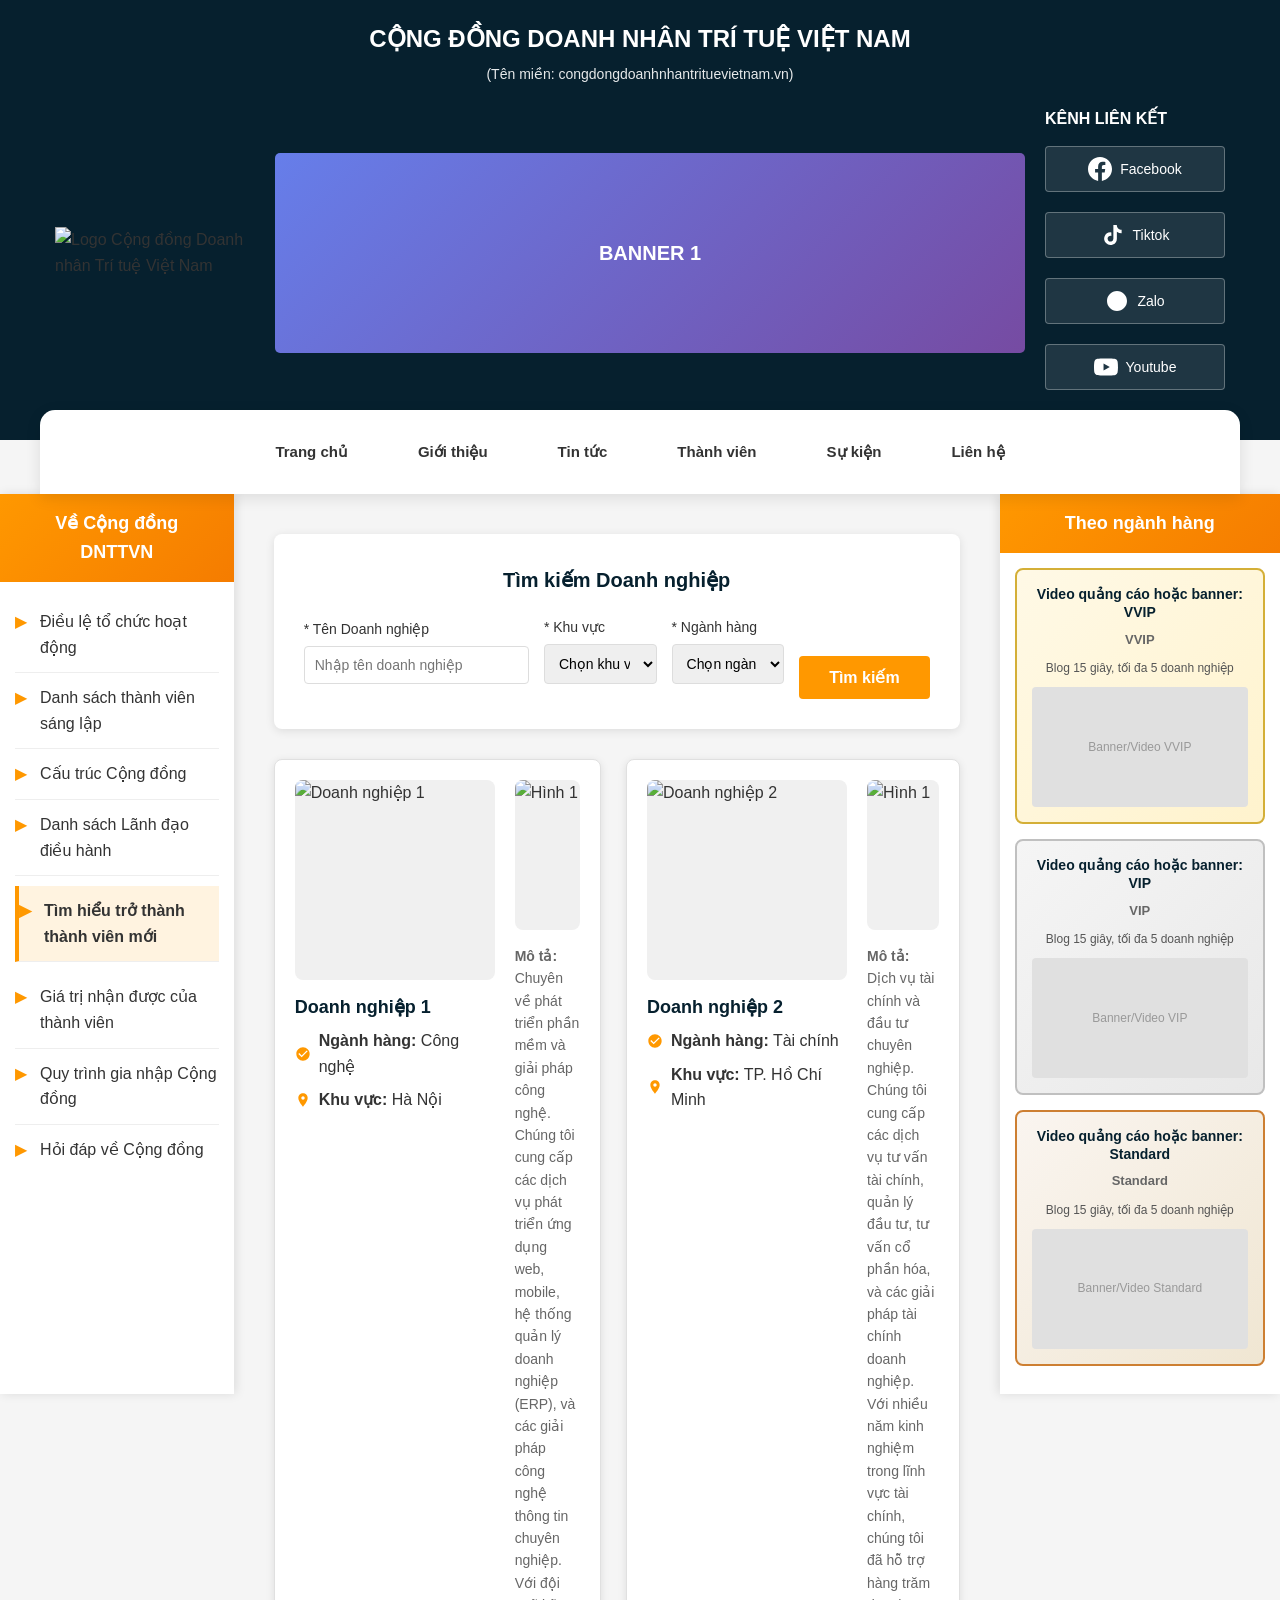
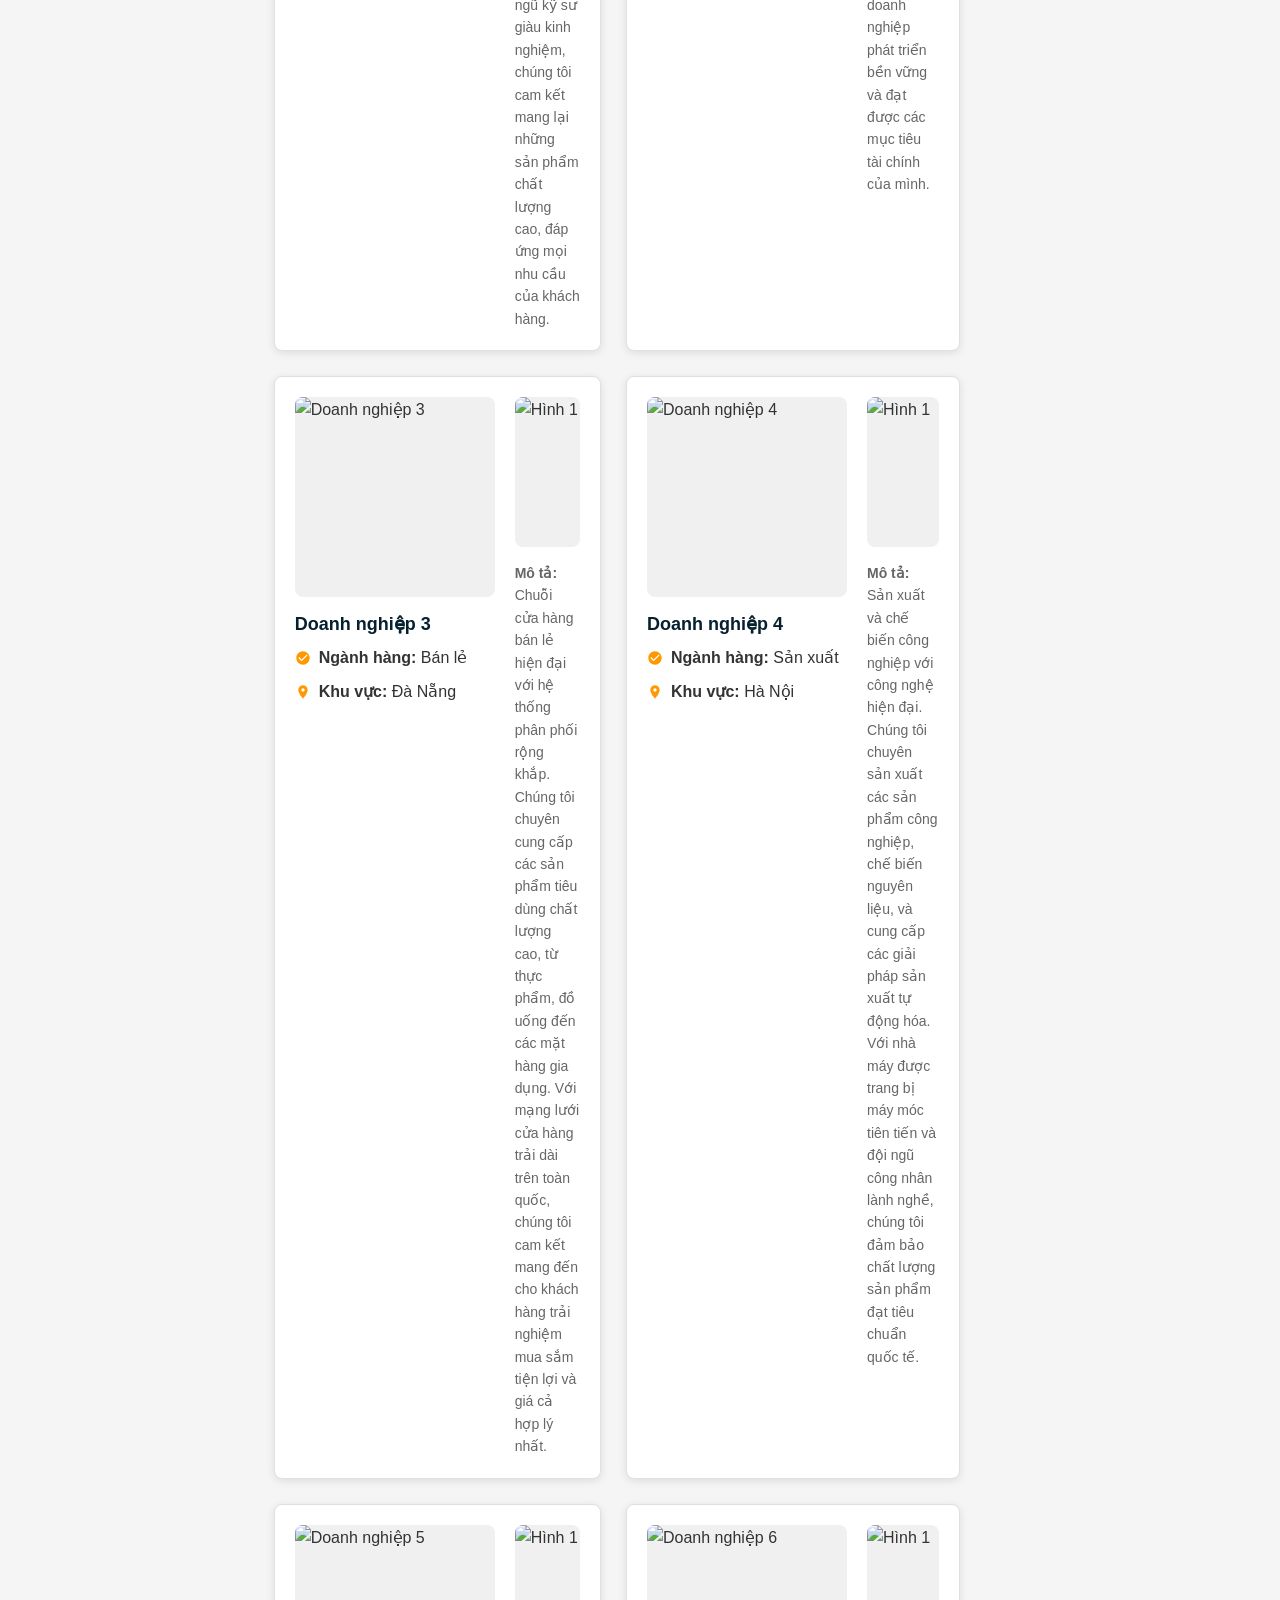
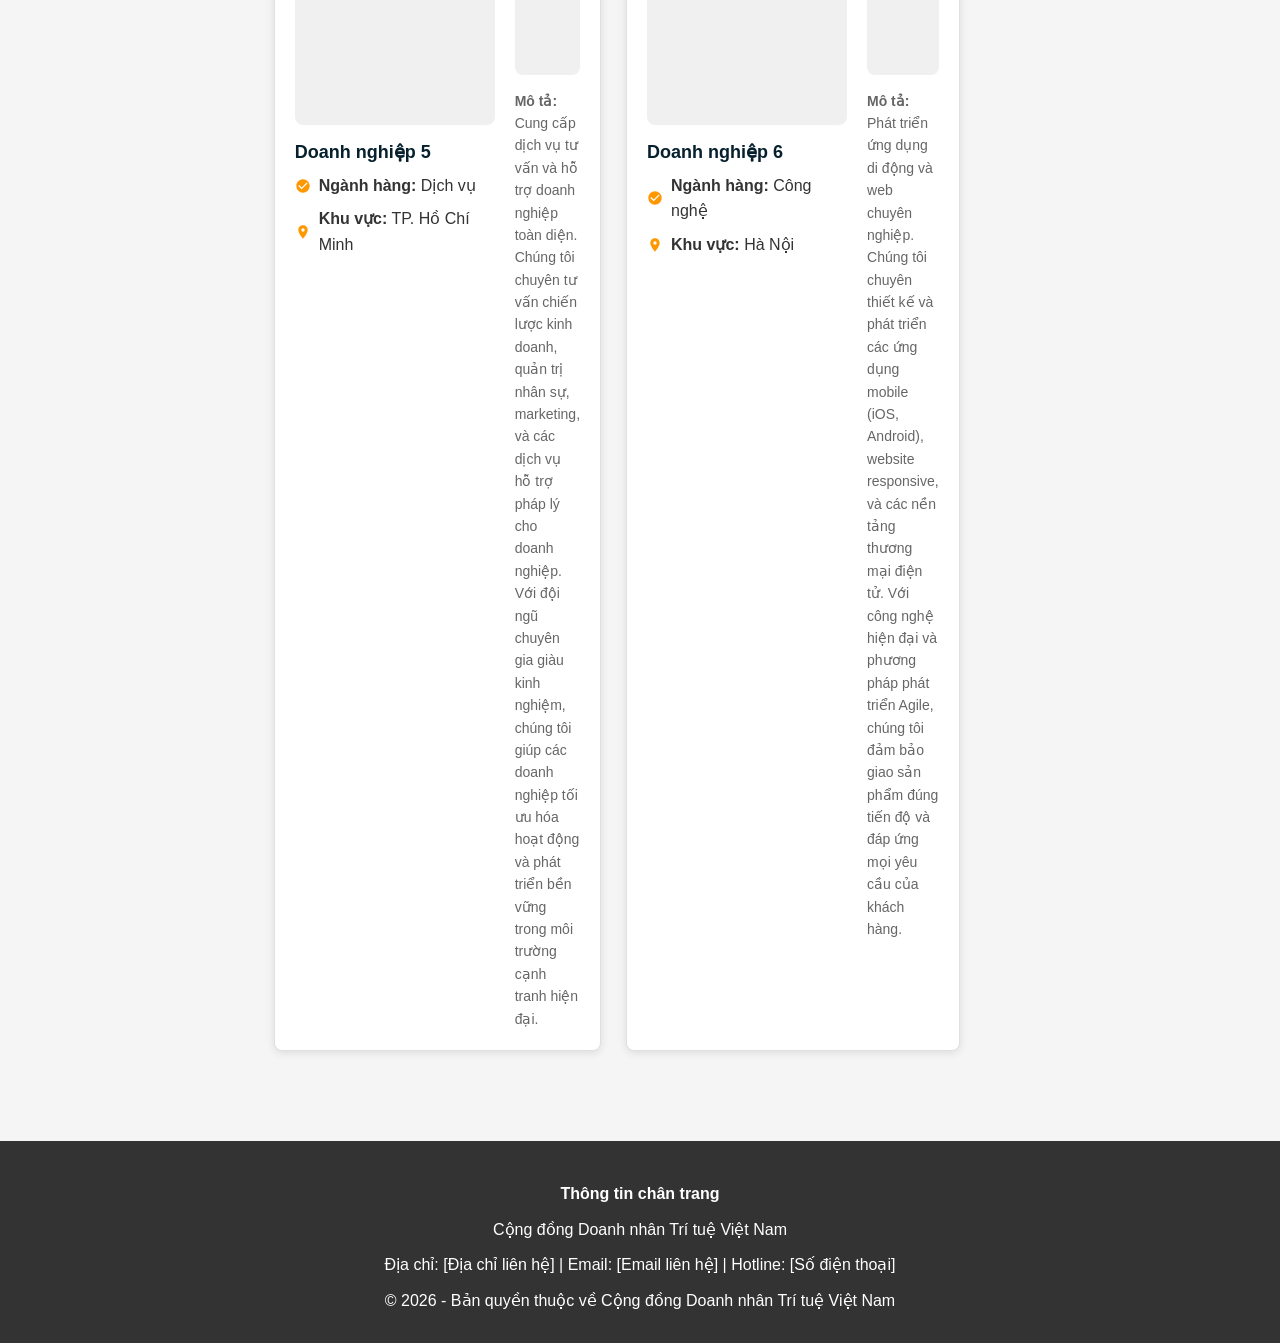
==== index.html @ 7b047c6d "Initial commit: Website" ====
<!DOCTYPE html>
<html lang="vi">
<head>
    <meta charset="UTF-8">
    <meta name="viewport" content="width=device-width, initial-scale=1.0">
    <title>Giới thiệu - Cộng đồng Doanh nhân Trí tuệ Việt Nam</title>
    <link rel="stylesheet" href="style-gioi-thieu.css">
</head>
<body>
    <!-- Header Section -->
    <header class="site-header">
        <div class="container" style="max-width: 1200px; margin: 0 auto; padding: 0 15px;">
            <div class="header-top">
                <h1 class="site-title">CỘNG ĐỒNG DOANH NHÂN TRÍ TUỆ VIỆT NAM</h1>
                <p class="site-domain">(Tên miền: congdongdoanhnhantrituevietnam.vn)</p>
            </div>
            <div class="header-content">
                <div class="social-links">
                    <h3>KÊNH LIÊN KẾT</h3>
                    <ul class="social-list">
                        <li>
                            <a href="#" target="_blank" title="Facebook">
                                <svg class="social-icon" viewBox="0 0 24 24" xmlns="http://www.w3.org/2000/svg">
                                    <path d="M24 12.073c0-6.627-5.373-12-12-12s-12 5.373-12 12c0 5.99 4.388 10.954 10.125 11.854v-8.385H7.078v-3.47h3.047V9.43c0-3.007 1.792-4.669 4.533-4.669 1.312 0 2.686.235 2.686.235v2.953H15.83c-1.491 0-1.956.925-1.956 1.874v2.25h3.328l-.532 3.47h-2.796v8.385C19.612 23.027 24 18.062 24 12.073z"/>
                                </svg>
                                <span>Facebook</span>
                            </a>
                        </li>
                        <li>
                            <a href="#" target="_blank" title="TikTok">
                                <svg class="social-icon" viewBox="0 0 24 24" xmlns="http://www.w3.org/2000/svg">
                                    <path d="M19.59 6.69a4.83 4.83 0 0 1-3.77-4.25V2h-3.45v13.67a2.89 2.89 0 0 1-5.2 1.74 2.89 2.89 0 0 1 2.31-4.64 2.93 2.93 0 0 1 .88.13V9.4a6.84 6.84 0 0 0-1-.05A6.33 6.33 0 0 0 5 20.1a6.34 6.34 0 0 0 10.86-4.43v-7a8.16 8.16 0 0 0 4.77 1.52v-3.4a4.85 4.85 0 0 1-1-.1z"/>
                                </svg>
                                <span>Tiktok</span>
                            </a>
                        </li>
                        <li>
                            <a href="#" target="_blank" title="Zalo">
                                <svg class="social-icon" viewBox="0 0 24 24" xmlns="http://www.w3.org/2000/svg">
                                    <path d="M12 2C6.48 2 2 6.48 2 12s4.48 10 10 10 10-4.48 10-10S17.52 2 12 2zm3.5 6L12 10.5 8.5 8l1.5 4.5L7 15l4.5-1.5L12 18l.5-4.5L17 15l-3-2.5L15.5 8z"/>
                                </svg>
                                <span>Zalo</span>
                            </a>
                        </li>
                        <li>
                            <a href="#" target="_blank" title="YouTube">
                                <svg class="social-icon" viewBox="0 0 24 24" xmlns="http://www.w3.org/2000/svg">
                                    <path d="M23.498 6.186a3.016 3.016 0 0 0-2.122-2.136C19.505 3.545 12 3.545 12 3.545s-7.505 0-9.377.505A3.017 3.017 0 0 0 .502 6.186C0 8.07 0 12 0 12s0 3.93.502 5.814a3.016 3.016 0 0 0 2.122 2.136c1.871.505 9.376.505 9.376.505s7.505 0 9.377-.505a3.015 3.015 0 0 0 2.122-2.136C24 15.93 24 12 24 12s0-3.93-.502-5.814zM9.545 15.568V8.432L15.818 12l-6.273 3.568z"/>
                                </svg>
                                <span>Youtube</span>
                            </a>
                        </li>
                    </ul>
                </div>
                <div class="logo-section">
                    <img src="https://cvgbenhviendoanhnghiep.vn/wp-content/uploads/2023/08/Logo_cvgbenhviendoanhnghiep_benh-vien-doanh-nghiep-cvg-1-768x237.png" alt="Logo Cộng đồng Doanh nhân Trí tuệ Việt Nam">
                </div>
                <div class="banner-section">
                    <div class="banner-slider">
                        <div class="banner-slide active">BANNER 1</div>
                        <div class="banner-slide">BANNER 2</div>
                        <div class="banner-slide">BANNER 3</div>
                        <div class="banner-slide">BANNER 4</div>
                        <div class="banner-slide">BANNER 5</div>
                    </div>
                </div>
            </div>
        </div>
    </header>

    <!-- Navigation Menu -->
    <nav class="main-navigation">
        <div class="container">
            <button class="menu-toggle" onclick="toggleMenu()">☰ Menu</button>
            <ul class="menu" id="mainMenu">
                <li><a href="#">Trang chủ</a></li>
                <li><a href="#">Giới thiệu</a></li>
                <li><a href="#">Tin tức</a></li>
                <li><a href="#">Thành viên</a></li>
                <li><a href="#">Sự kiện</a></li>
                <li><a href="#">Liên hệ</a></li>
            </ul>
        </div>
    </nav>

    <!-- Main Content -->
    <main class="main-content">
        <!-- Left Sidebar -->
        <div class="sidebar-column">
            <div class="column-header mobile-toggle collapsed">Về Cộng đồng DNTTVN</div>
            <div class="column-content mobile-collapsed">
                <ul class="about-list">
                    <li><a href="#">Điều lệ tổ chức hoạt động</a></li>
                    <li><a href="#">Danh sách thành viên sáng lập</a></li>
                    <li><a href="#">Cấu trúc Cộng đồng</a></li>
                    <li><a href="#">Danh sách Lãnh đạo điều hành</a></li>
                    <li class="highlight-item">
                        <a href="#">Tìm hiểu trở thành thành viên mới</a>
                    </li>
                    <li><a href="#">Giá trị nhận được của thành viên</a></li>
                    <li><a href="#">Quy trình gia nhập Cộng đồng</a></li>
                    <li><a href="#">Hỏi đáp về Cộng đồng</a></li>
                </ul>
            </div>
        </div>

        <!-- Center Content -->
        <div class="main-center">
            <!-- Top Search Section -->
            <div class="top-search-section">
                <h3>Tìm kiếm Doanh nghiệp</h3>
                <form>
                    <div class="search-form-row">
                        <div class="form-group">
                            <label>* Tên Doanh nghiệp</label>
                            <input type="text" placeholder="Nhập tên doanh nghiệp">
                        </div>
                        <div class="form-group">
                            <label>* Khu vực</label>
                            <select>
                                <option value="">Chọn khu vực</option>
                                <option value="hanoi">Hà Nội</option>
                                <option value="hcm">TP. Hồ Chí Minh</option>
                                <option value="danang">Đà Nẵng</option>
                                <option value="other">Khác</option>
                            </select>
                        </div>
                        <div class="form-group">
                            <label>* Ngành hàng</label>
                            <select>
                                <option value="">Chọn ngành hàng</option>
                                <option value="tech">Công nghệ</option>
                                <option value="finance">Tài chính</option>
                                <option value="retail">Bán lẻ</option>
                                <option value="manufacturing">Sản xuất</option>
                                <option value="service">Dịch vụ</option>
                            </select>
                        </div>
                        <button type="submit" class="search-button">Tìm kiếm</button>
                    </div>
                </form>
            </div>

            <!-- Business Cards Grid (6 cards in 2 columns) -->
            <div class="content-columns">
                <div class="business-card">
                    <div class="business-card-left">
                        <div class="business-card-image">
                            <img src="https://via.placeholder.com/200x200/667eea/ffffff?text=DN1" alt="Doanh nghiệp 1">
                        </div>
                        <div class="business-card-info-section">
                            <h4>Doanh nghiệp 1</h4>
                            <div class="business-card-info">
                                <svg class="business-card-info-icon" viewBox="0 0 24 24">
                                    <path d="M12 2C6.48 2 2 6.48 2 12s4.48 10 10 10 10-4.48 10-10S17.52 2 12 2zm-2 15l-5-5 1.41-1.41L10 14.17l7.59-7.59L19 8l-9 9z"/>
                                </svg>
                                <p><strong>Ngành hàng:</strong> Công nghệ</p>
                            </div>
                            <div class="business-card-info">
                                <svg class="business-card-info-icon" viewBox="0 0 24 24">
                                    <path d="M12 2C8.13 2 5 5.13 5 9c0 5.25 7 13 7 13s7-7.75 7-13c0-3.87-3.13-7-7-7zm0 9.5c-1.38 0-2.5-1.12-2.5-2.5s1.12-2.5 2.5-2.5 2.5 1.12 2.5 2.5-1.12 2.5-2.5 2.5z"/>
                                </svg>
                                <p><strong>Khu vực:</strong> Hà Nội</p>
                            </div>
                        </div>
                    </div>
                    <div class="business-card-content">
                        <div class="business-card-small-image">
                            <div class="business-card-small-image-slider">
                                <div class="business-card-small-image-slide active">
                                    <img src="https://via.placeholder.com/150x150/667eea/ffffff?text=1" alt="Hình 1">
                                </div>
                                <div class="business-card-small-image-slide">
                                    <img src="https://via.placeholder.com/150x150/764ba2/ffffff?text=2" alt="Hình 2">
                                </div>
                                <div class="business-card-small-image-slide">
                                    <img src="https://via.placeholder.com/150x150/f093fb/ffffff?text=3" alt="Hình 3">
                                </div>
                                <div class="business-card-small-image-slide">
                                    <img src="https://via.placeholder.com/150x150/4facfe/ffffff?text=4" alt="Hình 4">
                                </div>
                                <div class="business-card-small-image-slide">
                                    <img src="https://via.placeholder.com/150x150/00f2fe/ffffff?text=5" alt="Hình 5">
                                </div>
                            </div>
                        </div>
                        <div class="business-card-description">
                            <p><strong>Mô tả:</strong> Chuyên về phát triển phần mềm và giải pháp công nghệ. Chúng tôi cung cấp các dịch vụ phát triển ứng dụng web, mobile, hệ thống quản lý doanh nghiệp (ERP), và các giải pháp công nghệ thông tin chuyên nghiệp. Với đội ngũ kỹ sư giàu kinh nghiệm, chúng tôi cam kết mang lại những sản phẩm chất lượng cao, đáp ứng mọi nhu cầu của khách hàng.</p>
                        </div>
                    </div>
                </div>
                <!-- Ad Block Mobile - VVIP (chèn sau thẻ 1) -->
                <div class="ad-block-mobile vvip">
                    <h4>Video quảng cáo hoặc banner: VVIP</h4>
                    <div class="ad-type">VVIP</div>
                    <div class="ad-description">Blog 15 giây, tối đa 5 doanh nghiệp</div>
                    <div class="ad-placeholder">Banner/Video VVIP</div>
                </div>
                <div class="business-card">
                    <div class="business-card-left">
                        <div class="business-card-image">
                            <img src="https://via.placeholder.com/200x200/f5576c/ffffff?text=DN2" alt="Doanh nghiệp 2">
                        </div>
                        <div class="business-card-info-section">
                            <h4>Doanh nghiệp 2</h4>
                            <div class="business-card-info">
                                <svg class="business-card-info-icon" viewBox="0 0 24 24">
                                    <path d="M12 2C6.48 2 2 6.48 2 12s4.48 10 10 10 10-4.48 10-10S17.52 2 12 2zm-2 15l-5-5 1.41-1.41L10 14.17l7.59-7.59L19 8l-9 9z"/>
                                </svg>
                                <p><strong>Ngành hàng:</strong> Tài chính</p>
                            </div>
                            <div class="business-card-info">
                                <svg class="business-card-info-icon" viewBox="0 0 24 24">
                                    <path d="M12 2C8.13 2 5 5.13 5 9c0 5.25 7 13 7 13s7-7.75 7-13c0-3.87-3.13-7-7-7zm0 9.5c-1.38 0-2.5-1.12-2.5-2.5s1.12-2.5 2.5-2.5 2.5 1.12 2.5 2.5-1.12 2.5-2.5 2.5z"/>
                                </svg>
                                <p><strong>Khu vực:</strong> TP. Hồ Chí Minh</p>
                            </div>
                        </div>
                    </div>
                    <div class="business-card-content">
                        <div class="business-card-small-image">
                            <div class="business-card-small-image-slider">
                                <div class="business-card-small-image-slide active">
                                    <img src="https://via.placeholder.com/150x150/f5576c/ffffff?text=1" alt="Hình 1">
                                </div>
                                <div class="business-card-small-image-slide">
                                    <img src="https://via.placeholder.com/150x150/f093fb/ffffff?text=2" alt="Hình 2">
                                </div>
                                <div class="business-card-small-image-slide">
                                    <img src="https://via.placeholder.com/150x150/fa709a/ffffff?text=3" alt="Hình 3">
                                </div>
                                <div class="business-card-small-image-slide">
                                    <img src="https://via.placeholder.com/150x150/fee140/ffffff?text=4" alt="Hình 4">
                                </div>
                                <div class="business-card-small-image-slide">
                                    <img src="https://via.placeholder.com/150x150/ff6b6b/ffffff?text=5" alt="Hình 5">
                                </div>
                            </div>
                        </div>
                        <div class="business-card-description">
                            <p><strong>Mô tả:</strong> Dịch vụ tài chính và đầu tư chuyên nghiệp. Chúng tôi cung cấp các dịch vụ tư vấn tài chính, quản lý đầu tư, tư vấn cổ phần hóa, và các giải pháp tài chính doanh nghiệp. Với nhiều năm kinh nghiệm trong lĩnh vực tài chính, chúng tôi đã hỗ trợ hàng trăm doanh nghiệp phát triển bền vững và đạt được các mục tiêu tài chính của mình.</p>
                        </div>
                    </div>
                </div>
                <!-- Ad Block Mobile - VIP (chèn sau thẻ 2) -->
                <div class="ad-block-mobile vip">
                    <h4>Video quảng cáo hoặc banner: VIP</h4>
                    <div class="ad-type">VIP</div>
                    <div class="ad-description">Blog 15 giây, tối đa 5 doanh nghiệp</div>
                    <div class="ad-placeholder">Banner/Video VIP</div>
                </div>
                <div class="business-card">
                    <div class="business-card-left">
                        <div class="business-card-image">
                            <img src="https://via.placeholder.com/200x200/4facfe/ffffff?text=DN3" alt="Doanh nghiệp 3">
                        </div>
                        <div class="business-card-info-section">
                            <h4>Doanh nghiệp 3</h4>
                            <div class="business-card-info">
                                <svg class="business-card-info-icon" viewBox="0 0 24 24">
                                    <path d="M12 2C6.48 2 2 6.48 2 12s4.48 10 10 10 10-4.48 10-10S17.52 2 12 2zm-2 15l-5-5 1.41-1.41L10 14.17l7.59-7.59L19 8l-9 9z"/>
                                </svg>
                                <p><strong>Ngành hàng:</strong> Bán lẻ</p>
                            </div>
                            <div class="business-card-info">
                                <svg class="business-card-info-icon" viewBox="0 0 24 24">
                                    <path d="M12 2C8.13 2 5 5.13 5 9c0 5.25 7 13 7 13s7-7.75 7-13c0-3.87-3.13-7-7-7zm0 9.5c-1.38 0-2.5-1.12-2.5-2.5s1.12-2.5 2.5-2.5 2.5 1.12 2.5 2.5-1.12 2.5-2.5 2.5z"/>
                                </svg>
                                <p><strong>Khu vực:</strong> Đà Nẵng</p>
                            </div>
                        </div>
                    </div>
                    <div class="business-card-content">
                        <div class="business-card-small-image">
                            <div class="business-card-small-image-slider">
                                <div class="business-card-small-image-slide active">
                                    <img src="https://via.placeholder.com/150x150/4facfe/ffffff?text=1" alt="Hình 1">
                                </div>
                                <div class="business-card-small-image-slide">
                                    <img src="https://via.placeholder.com/150x150/00f2fe/ffffff?text=2" alt="Hình 2">
                                </div>
                                <div class="business-card-small-image-slide">
                                    <img src="https://via.placeholder.com/150x150/43e97b/ffffff?text=3" alt="Hình 3">
                                </div>
                                <div class="business-card-small-image-slide">
                                    <img src="https://via.placeholder.com/150x150/38f9d7/ffffff?text=4" alt="Hình 4">
                                </div>
                                <div class="business-card-small-image-slide">
                                    <img src="https://via.placeholder.com/150x150/667eea/ffffff?text=5" alt="Hình 5">
                                </div>
                            </div>
                        </div>
                        <div class="business-card-description">
                            <p><strong>Mô tả:</strong> Chuỗi cửa hàng bán lẻ hiện đại với hệ thống phân phối rộng khắp. Chúng tôi chuyên cung cấp các sản phẩm tiêu dùng chất lượng cao, từ thực phẩm, đồ uống đến các mặt hàng gia dụng. Với mạng lưới cửa hàng trải dài trên toàn quốc, chúng tôi cam kết mang đến cho khách hàng trải nghiệm mua sắm tiện lợi và giá cả hợp lý nhất.</p>
                        </div>
                    </div>
                </div>
                <!-- Ad Block Mobile - Standard (chèn sau thẻ 3) -->
                <div class="ad-block-mobile standard">
                    <h4>Video quảng cáo hoặc banner: Standard</h4>
                    <div class="ad-type">Standard</div>
                    <div class="ad-description">Blog 15 giây, tối đa 5 doanh nghiệp</div>
                    <div class="ad-placeholder">Banner/Video Standard</div>
                </div>
                <div class="business-card">
                    <div class="business-card-left">
                        <div class="business-card-image">
                            <img src="https://via.placeholder.com/200x200/43e97b/ffffff?text=DN4" alt="Doanh nghiệp 4">
                        </div>
                        <div class="business-card-info-section">
                            <h4>Doanh nghiệp 4</h4>
                            <div class="business-card-info">
                                <svg class="business-card-info-icon" viewBox="0 0 24 24">
                                    <path d="M12 2C6.48 2 2 6.48 2 12s4.48 10 10 10 10-4.48 10-10S17.52 2 12 2zm-2 15l-5-5 1.41-1.41L10 14.17l7.59-7.59L19 8l-9 9z"/>
                                </svg>
                                <p><strong>Ngành hàng:</strong> Sản xuất</p>
                            </div>
                            <div class="business-card-info">
                                <svg class="business-card-info-icon" viewBox="0 0 24 24">
                                    <path d="M12 2C8.13 2 5 5.13 5 9c0 5.25 7 13 7 13s7-7.75 7-13c0-3.87-3.13-7-7-7zm0 9.5c-1.38 0-2.5-1.12-2.5-2.5s1.12-2.5 2.5-2.5 2.5 1.12 2.5 2.5-1.12 2.5-2.5 2.5z"/>
                                </svg>
                                <p><strong>Khu vực:</strong> Hà Nội</p>
                            </div>
                        </div>
                    </div>
                    <div class="business-card-content">
                        <div class="business-card-small-image">
                            <div class="business-card-small-image-slider">
                                <div class="business-card-small-image-slide active">
                                    <img src="https://via.placeholder.com/150x150/43e97b/ffffff?text=1" alt="Hình 1">
                                </div>
                                <div class="business-card-small-image-slide">
                                    <img src="https://via.placeholder.com/150x150/38f9d7/ffffff?text=2" alt="Hình 2">
                                </div>
                                <div class="business-card-small-image-slide">
                                    <img src="https://via.placeholder.com/150x150/4facfe/ffffff?text=3" alt="Hình 3">
                                </div>
                                <div class="business-card-small-image-slide">
                                    <img src="https://via.placeholder.com/150x150/00f2fe/ffffff?text=4" alt="Hình 4">
                                </div>
                                <div class="business-card-small-image-slide">
                                    <img src="https://via.placeholder.com/150x150/667eea/ffffff?text=5" alt="Hình 5">
                                </div>
                            </div>
                        </div>
                        <div class="business-card-description">
                            <p><strong>Mô tả:</strong> Sản xuất và chế biến công nghiệp với công nghệ hiện đại. Chúng tôi chuyên sản xuất các sản phẩm công nghiệp, chế biến nguyên liệu, và cung cấp các giải pháp sản xuất tự động hóa. Với nhà máy được trang bị máy móc tiên tiến và đội ngũ công nhân lành nghề, chúng tôi đảm bảo chất lượng sản phẩm đạt tiêu chuẩn quốc tế.</p>
                        </div>
                    </div>
                </div>
                <!-- Ad Block Mobile - VIP (chèn sau thẻ 4) -->
                <div class="ad-block-mobile vip">
                    <h4>Video quảng cáo hoặc banner: VIP</h4>
                    <div class="ad-type">VIP</div>
                    <div class="ad-description">Blog 15 giây, tối đa 5 doanh nghiệp</div>
                    <div class="ad-placeholder">Banner/Video VIP</div>
                </div>
                <div class="business-card">
                    <div class="business-card-left">
                        <div class="business-card-image">
                            <img src="https://via.placeholder.com/200x200/fa709a/ffffff?text=DN5" alt="Doanh nghiệp 5">
                        </div>
                        <div class="business-card-info-section">
                            <h4>Doanh nghiệp 5</h4>
                            <div class="business-card-info">
                                <svg class="business-card-info-icon" viewBox="0 0 24 24">
                                    <path d="M12 2C6.48 2 2 6.48 2 12s4.48 10 10 10 10-4.48 10-10S17.52 2 12 2zm-2 15l-5-5 1.41-1.41L10 14.17l7.59-7.59L19 8l-9 9z"/>
                                </svg>
                                <p><strong>Ngành hàng:</strong> Dịch vụ</p>
                            </div>
                            <div class="business-card-info">
                                <svg class="business-card-info-icon" viewBox="0 0 24 24">
                                    <path d="M12 2C8.13 2 5 5.13 5 9c0 5.25 7 13 7 13s7-7.75 7-13c0-3.87-3.13-7-7-7zm0 9.5c-1.38 0-2.5-1.12-2.5-2.5s1.12-2.5 2.5-2.5 2.5 1.12 2.5 2.5-1.12 2.5-2.5 2.5z"/>
                                </svg>
                                <p><strong>Khu vực:</strong> TP. Hồ Chí Minh</p>
                            </div>
                        </div>
                    </div>
                    <div class="business-card-content">
                        <div class="business-card-small-image">
                            <div class="business-card-small-image-slider">
                                <div class="business-card-small-image-slide active">
                                    <img src="https://via.placeholder.com/150x150/fa709a/ffffff?text=1" alt="Hình 1">
                                </div>
                                <div class="business-card-small-image-slide">
                                    <img src="https://via.placeholder.com/150x150/fee140/ffffff?text=2" alt="Hình 2">
                                </div>
                                <div class="business-card-small-image-slide">
                                    <img src="https://via.placeholder.com/150x150/667eea/ffffff?text=3" alt="Hình 3">
                                </div>
                                <div class="business-card-small-image-slide">
                                    <img src="https://via.placeholder.com/150x150/764ba2/ffffff?text=4" alt="Hình 4">
                                </div>
                                <div class="business-card-small-image-slide">
                                    <img src="https://via.placeholder.com/150x150/f093fb/ffffff?text=5" alt="Hình 5">
                                </div>
                            </div>
                        </div>
                        <div class="business-card-description">
                            <p><strong>Mô tả:</strong> Cung cấp dịch vụ tư vấn và hỗ trợ doanh nghiệp toàn diện. Chúng tôi chuyên tư vấn chiến lược kinh doanh, quản trị nhân sự, marketing, và các dịch vụ hỗ trợ pháp lý cho doanh nghiệp. Với đội ngũ chuyên gia giàu kinh nghiệm, chúng tôi giúp các doanh nghiệp tối ưu hóa hoạt động và phát triển bền vững trong môi trường cạnh tranh hiện đại.</p>
                        </div>
                    </div>
                </div>
                <!-- Ad Block Mobile - VVIP (chèn sau thẻ 5) -->
                <div class="ad-block-mobile vvip">
                    <h4>Video quảng cáo hoặc banner: VVIP</h4>
                    <div class="ad-type">VVIP</div>
                    <div class="ad-description">Blog 15 giây, tối đa 5 doanh nghiệp</div>
                    <div class="ad-placeholder">Banner/Video VVIP</div>
                </div>
                <div class="business-card">
                    <div class="business-card-left">
                        <div class="business-card-image">
                            <img src="https://via.placeholder.com/200x200/667eea/ffffff?text=DN6" alt="Doanh nghiệp 6">
                        </div>
                        <div class="business-card-info-section">
                            <h4>Doanh nghiệp 6</h4>
                            <div class="business-card-info">
                                <svg class="business-card-info-icon" viewBox="0 0 24 24">
                                    <path d="M12 2C6.48 2 2 6.48 2 12s4.48 10 10 10 10-4.48 10-10S17.52 2 12 2zm-2 15l-5-5 1.41-1.41L10 14.17l7.59-7.59L19 8l-9 9z"/>
                                </svg>
                                <p><strong>Ngành hàng:</strong> Công nghệ</p>
                            </div>
                            <div class="business-card-info">
                                <svg class="business-card-info-icon" viewBox="0 0 24 24">
                                    <path d="M12 2C8.13 2 5 5.13 5 9c0 5.25 7 13 7 13s7-7.75 7-13c0-3.87-3.13-7-7-7zm0 9.5c-1.38 0-2.5-1.12-2.5-2.5s1.12-2.5 2.5-2.5 2.5 1.12 2.5 2.5-1.12 2.5-2.5 2.5z"/>
                                </svg>
                                <p><strong>Khu vực:</strong> Hà Nội</p>
                            </div>
                        </div>
                    </div>
                    <div class="business-card-content">
                        <div class="business-card-small-image">
                            <div class="business-card-small-image-slider">
                                <div class="business-card-small-image-slide active">
                                    <img src="https://via.placeholder.com/150x150/667eea/ffffff?text=1" alt="Hình 1">
                                </div>
                                <div class="business-card-small-image-slide">
                                    <img src="https://via.placeholder.com/150x150/764ba2/ffffff?text=2" alt="Hình 2">
                                </div>
                                <div class="business-card-small-image-slide">
                                    <img src="https://via.placeholder.com/150x150/f093fb/ffffff?text=3" alt="Hình 3">
                                </div>
                                <div class="business-card-small-image-slide">
                                    <img src="https://via.placeholder.com/150x150/4facfe/ffffff?text=4" alt="Hình 4">
                                </div>
                                <div class="business-card-small-image-slide">
                                    <img src="https://via.placeholder.com/150x150/00f2fe/ffffff?text=5" alt="Hình 5">
                                </div>
                            </div>
                        </div>
                        <div class="business-card-description">
                            <p><strong>Mô tả:</strong> Phát triển ứng dụng di động và web chuyên nghiệp. Chúng tôi chuyên thiết kế và phát triển các ứng dụng mobile (iOS, Android), website responsive, và các nền tảng thương mại điện tử. Với công nghệ hiện đại và phương pháp phát triển Agile, chúng tôi đảm bảo giao sản phẩm đúng tiến độ và đáp ứng mọi yêu cầu của khách hàng.</p>
                        </div>
                    </div>
                </div>
            </div>
        </div>

        <!-- Right Sidebar -->
        <div class="sidebar-column">
            <div class="column-header">Theo ngành hàng</div>
            <div class="column-content">
                <div class="ad-section">
                    <!-- VVIP Ad Block -->
                    <div class="ad-block vvip">
                        <h4>Video quảng cáo hoặc banner: VVIP</h4>
                        <div class="ad-type">VVIP</div>
                        <div class="ad-description">Blog 15 giây, tối đa 5 doanh nghiệp</div>
                        <div class="ad-placeholder">Banner/Video VVIP</div>
                    </div>

                    <!-- VIP Ad Block -->
                    <div class="ad-block vip">
                        <h4>Video quảng cáo hoặc banner: VIP</h4>
                        <div class="ad-type">VIP</div>
                        <div class="ad-description">Blog 15 giây, tối đa 5 doanh nghiệp</div>
                        <div class="ad-placeholder">Banner/Video VIP</div>
                    </div>

                    <!-- Standard Ad Block -->
                    <div class="ad-block standard">
                        <h4>Video quảng cáo hoặc banner: Standard</h4>
                        <div class="ad-type">Standard</div>
                        <div class="ad-description">Blog 15 giây, tối đa 5 doanh nghiệp</div>
                        <div class="ad-placeholder">Banner/Video Standard</div>
                    </div>
                </div>
            </div>
        </div>
    </main>

    <!-- Footer -->
    <footer class="site-footer">
        <div class="container" style="max-width: 1200px; margin: 0 auto; padding: 0 15px;">
            <div class="footer-content">
                <p><strong>Thông tin chân trang</strong></p>
                <p>Cộng đồng Doanh nhân Trí tuệ Việt Nam</p>
                <p>Địa chỉ: [Địa chỉ liên hệ] | Email: [Email liên hệ] | Hotline: [Số điện thoại]</p>
                <p>&copy; 2026 - Bản quyền thuộc về Cộng đồng Doanh nhân Trí tuệ Việt Nam</p>
            </div>
        </div>
    </footer>
    <script>
        // Banner Carousel Auto-play
        document.addEventListener('DOMContentLoaded', function() {
            const slides = document.querySelectorAll('.banner-slide');
            if (slides.length > 0) {
                let currentSlide = 0;

                function showSlide(index) {
                    slides.forEach((slide, i) => {
                        slide.classList.remove('active');
                        if (i === index) {
                            slide.classList.add('active');
                        }
                    });
                }

                function nextSlide() {
                    currentSlide = (currentSlide + 1) % slides.length;
                    showSlide(currentSlide);
                }

                // Auto-play every 5 seconds
                setInterval(nextSlide, 5000);
            }

            // Small Image Carousel Auto-play for each business card
            const smallImageSliders = document.querySelectorAll('.business-card-small-image-slider');
            smallImageSliders.forEach(function(slider) {
                const slides = slider.querySelectorAll('.business-card-small-image-slide');
                if (slides.length > 0) {
                    let currentSlide = 0;

                    function showSlide(index) {
                        slides.forEach((slide, i) => {
                            slide.classList.remove('active');
                            if (i === index) {
                                slide.classList.add('active');
                            }
                        });
                    }

                    function nextSlide() {
                        currentSlide = (currentSlide + 1) % slides.length;
                        showSlide(currentSlide);
                    }

                    // Auto-play every 5 seconds
                    setInterval(nextSlide, 5000);
                }
            });

            // Mobile Accordion for Left Sidebar
            const mobileToggle = document.querySelector('.column-header.mobile-toggle');
            if (mobileToggle) {
                mobileToggle.addEventListener('click', function() {
                    const content = this.nextElementSibling;
                    this.classList.toggle('collapsed');
                    if (content) {
                        content.classList.toggle('mobile-collapsed');
                    }
                });
            }
        });

        // Toggle Menu Function
        function toggleMenu() {
            const menu = document.getElementById('mainMenu');
            if (menu) {
                menu.classList.toggle('active');
            }
        }
    </script>
</body>
</html>
---- style-gioi-thieu.css ----
* {
    margin: 0;
    padding: 0;
    box-sizing: border-box;
}

body {
    font-family: 'Segoe UI', Tahoma, Geneva, Verdana, sans-serif;
    line-height: 1.6;
    color: #333;
    background-color: #f5f5f5;
}

.container {
    max-width: 100%;
    margin: 0;
    padding: 0;
}

/* Header Section */
.site-header {
    background: #06202e;
    padding: 20px 0 40px;
    border-bottom: none;
    position: relative;
}

.header-top {
    text-align: center;
    margin-bottom: 20px;
}

.site-title {
    font-size: 24px;
    font-weight: bold;
    color: #fff;
    margin-bottom: 5px;
}

.site-domain {
    color: #fff;
    font-size: 14px;
    opacity: 0.9;
}

.header-content {
    display: flex;
    justify-content: flex-start;
    align-items: center;
    gap: 20px;
}

.social-links {
    flex: 0 0 180px;
    order: 3;
    margin-left: auto;
}

.logo-section {
    flex: 0 0 200px;
    order: 1;
}

.logo-section img {
    max-width: 100%;
    height: auto;
    display: block;
}

.banner-section {
    flex: 1;
    height: 200px;
    position: relative;
    border-radius: 5px;
    overflow: hidden;
    order: 2;
}

.banner-slider {
    width: 100%;
    height: 100%;
    position: relative;
}

.banner-slide {
    position: absolute;
    top: 0;
    left: 0;
    width: 100%;
    height: 100%;
    display: flex;
    align-items: center;
    justify-content: center;
    color: white;
    font-size: 20px;
    font-weight: bold;
    opacity: 0;
    transition: opacity 1s ease-in-out;
    background: linear-gradient(135deg, #667eea 0%, #764ba2 100%);
}

.banner-slide:nth-child(1) {
    background: linear-gradient(135deg, #667eea 0%, #764ba2 100%);
}

.banner-slide:nth-child(2) {
    background: linear-gradient(135deg, #f093fb 0%, #f5576c 100%);
}

.banner-slide:nth-child(3) {
    background: linear-gradient(135deg, #4facfe 0%, #00f2fe 100%);
}

.banner-slide:nth-child(4) {
    background: linear-gradient(135deg, #43e97b 0%, #38f9d7 100%);
}

.banner-slide:nth-child(5) {
    background: linear-gradient(135deg, #fa709a 0%, #fee140 100%);
}

.banner-slide.active {
    opacity: 1;
    z-index: 1;
}

.social-links h3 {
    font-size: 16px;
    margin-bottom: 15px;
    color: #fff;
    text-align: left;
}

.social-list {
    list-style: none;
}

.social-list li {
    margin-bottom: 10px;
}

.social-list {
    display: flex;
    flex-direction: column;
    gap: 10px;
}

.social-list a {
    display: flex;
    align-items: center;
    justify-content: center;
    padding: 10px;
    background: rgba(255, 255, 255, 0.1);
    border: 1px solid rgba(255, 255, 255, 0.3);
    border-radius: 4px;
    text-decoration: none;
    color: #fff;
    transition: all 0.3s;
    width: 100%;
}

.social-list a:hover {
    background: rgba(255, 255, 255, 0.2);
    border-color: rgba(255, 255, 255, 0.5);
    transform: scale(1.05);
}

.social-icon {
    width: 24px;
    height: 24px;
    margin-right: 8px;
    fill: currentColor;
}

.social-list a span {
    font-size: 14px;
}

/* Navigation Menu */
.main-navigation {
    background: white;
    padding: 20px 0;
    margin: -30px auto 0;
    max-width: 1200px;
    width: calc(100% - 40px);
    border-radius: 15px 15px 0 0;
    box-shadow: 0 4px 15px rgba(0,0,0,0.1);
    position: relative;
    z-index: 100;
}

.main-navigation .container {
    text-align: center;
    max-width: 100%;
    padding: 0 20px;
}

.main-navigation .menu {
    list-style: none;
    display: flex;
    justify-content: center;
    gap: 30px;
    flex-wrap: wrap;
    margin: 0;
    padding: 0;
}

.main-navigation .menu li a {
    color: #333;
    text-decoration: none;
    font-weight: 600;
    padding: 10px 20px;
    display: block;
    transition: color 0.3s;
    font-size: 15px;
}

.main-navigation .menu li a:hover {
    color: #ff9800;
}

/* Mobile Menu Toggle Button */
.menu-toggle {
    display: none;
    background: #ff9800;
    color: white;
    border: none;
    padding: 12px 20px;
    font-size: 18px;
    cursor: pointer;
    border-radius: 5px;
    margin: 0 auto 15px;
    width: calc(100% - 40px);
    font-weight: 600;
}

.menu-toggle:hover {
    background: #f57c00;
}

/* Main Content Area */
.main-content {
    padding: 0;
    display: flex;
    min-height: calc(100vh - 400px);
}

.sidebar-column {
    background: white;
    box-shadow: 2px 0 10px rgba(0,0,0,0.1);
    position: sticky;
    top: 0;
    height: 100vh;
    overflow-y: auto;
    z-index: 10;
}

.sidebar-column:first-child {
    width: 275px; /* Tăng từ 250px lên 275px (+10%) */
}

.sidebar-column:last-child {
    width: 330px; /* Tăng từ 300px lên 330px (+10%) */
    box-shadow: -2px 0 10px rgba(0,0,0,0.1);
}

.main-center {
    flex: 1;
    padding: 40px;
    background: #f5f5f5;
}

.content-columns {
    display: grid;
    grid-template-columns: 1fr 1fr;
    gap: 25px;
    margin-top: 30px;
}

.content-column {
    background: white;
    border-radius: 8px;
    overflow: hidden;
    box-shadow: 0 2px 10px rgba(0,0,0,0.1);
}

.column-header {
    background: linear-gradient(135deg, #ff9800 0%, #f57c00 100%);
    color: white;
    padding: 15px 20px;
    font-size: 18px;
    font-weight: bold;
    text-align: center;
    position: relative;
}

.column-header.mobile-toggle {
    cursor: pointer;
    user-select: none;
}

.column-header.mobile-toggle::before {
    content: "▶";
    position: absolute;
    left: 20px;
    transition: transform 0.3s;
    font-size: 14px;
    display: none;
}

.column-header.mobile-toggle.collapsed::before {
    transform: rotate(-90deg);
}

.column-content {
    padding: 15px;
}

.column-content.mobile-collapsed {
    /* Mặc định trên màn hình lớn: vẫn hiển thị nội dung */
    display: block;
}

/* Left Column - About Community */
.about-list {
    list-style: none;
}

.about-list li {
    padding: 12px 0;
    border-bottom: 1px solid #eee;
    padding-left: 25px;
    position: relative;
}

.about-list li:before {
    content: "▶";
    position: absolute;
    left: 0;
    color: #ff9800;
}

.about-list li:last-child {
    border-bottom: none;
}

.about-list li a {
    color: #333;
    text-decoration: none;
    transition: color 0.3s;
}

.about-list li a:hover {
    color: #667eea;
}

.highlight-item {
    background: #fff3e0;
    padding: 15px;
    border-left: 4px solid #ff9800;
    margin: 10px 0;
    font-weight: 600;
}

/* Top Search Section */
.top-search-section {
    background: white;
    padding: 30px;
    border-radius: 8px;
    box-shadow: 0 2px 10px rgba(0,0,0,0.1);
    margin-bottom: 30px;
}

.top-search-section h3 {
    font-size: 20px;
    color: #06202e;
    margin-bottom: 20px;
    text-align: center;
}

.search-form-row {
    display: grid;
    grid-template-columns: 2fr 1fr 1fr auto;
    gap: 15px;
    align-items: end;
}

.business-card {
    background: white;
    border-radius: 8px;
    padding: 20px;
    box-shadow: 0 2px 8px rgba(0,0,0,0.1);
    transition: transform 0.3s, box-shadow 0.3s;
    min-height: 400px;
    display: flex;
    gap: 20px;
    border: 1px solid #e0e0e0;
}

.business-card:hover {
    transform: translateY(-5px);
    box-shadow: 0 5px 15px rgba(0,0,0,0.15);
}

.business-card-left {
    flex: 0 0 200px;
    width: 200px;
    display: flex;
    flex-direction: column;
    gap: 15px;
}

.business-card-image {
    width: 100%;
    height: 200px;
    border-radius: 8px;
    overflow: hidden;
    background: #f0f0f0;
    display: flex;
    align-items: center;
    justify-content: center;
    flex-shrink: 0;
}

.business-card-image img {
    width: 100%;
    height: 100%;
    object-fit: cover;
}

.business-card-info-section {
    display: flex;
    flex-direction: column;
    gap: 8px;
}

.business-card-info-section h4 {
    font-size: 18px;
    color: #06202e;
    margin: 0;
    font-weight: bold;
    line-height: 1.4;
}

.business-card-content {
    flex: 1;
    display: flex;
    flex-direction: column;
    gap: 15px;
}

.business-card-small-image {
    width: 100%;
    height: 150px;
    border-radius: 8px;
    overflow: hidden;
    background: #f0f0f0;
    display: flex;
    align-items: center;
    justify-content: center;
    flex-shrink: 0;
    position: relative;
}

.business-card-small-image-slider {
    width: 100%;
    height: 100%;
    position: relative;
}

.business-card-small-image-slide {
    position: absolute;
    top: 0;
    left: 0;
    width: 100%;
    height: 100%;
    opacity: 0;
    transition: opacity 1s ease-in-out;
}

.business-card-small-image-slide.active {
    opacity: 1;
    z-index: 1;
}

.business-card-small-image-slide img {
    width: 100%;
    height: 100%;
    object-fit: cover;
}

.business-card-description {
    font-size: 14px;
    color: #666;
    line-height: 1.6;
}

.business-card-info {
    display: flex;
    align-items: center;
    gap: 8px;
}

.business-card-info-icon {
    width: 16px;
    height: 16px;
    fill: #ff9800;
    flex-shrink: 0;
}

.business-card-gallery {
    display: flex;
    gap: 8px;
    margin-top: 12px;
    flex-wrap: wrap;
}

.business-card-gallery img {
    width: 50px;
    height: 50px;
    border-radius: 4px;
    object-fit: cover;
    border: 1px solid #ddd;
    cursor: pointer;
    transition: transform 0.2s;
}

.business-card-gallery img:hover {
    transform: scale(1.1);
}

/* Middle Column - Search and Filters */
.search-section {
    margin-bottom: 30px;
}

.search-block {
    background: #f8f9fa;
    padding: 20px;
    border-radius: 8px;
    margin-bottom: 20px;
    border: 1px solid #e0e0e0;
}

.search-block h4 {
    font-size: 16px;
    font-weight: bold;
    color: #06202e;
    margin-bottom: 15px;
    text-align: center;
}

.form-group {
    margin-bottom: 15px;
}

.form-group label {
    display: block;
    font-size: 14px;
    color: #333;
    margin-bottom: 5px;
    font-weight: 500;
}

.form-group input,
.form-group select {
    width: 100%;
    padding: 10px;
    border: 1px solid #ddd;
    border-radius: 4px;
    font-size: 14px;
    transition: border-color 0.3s;
}

.form-group input:focus,
.form-group select:focus {
    outline: none;
    border-color: #ff9800;
}

.search-button {
    padding: 12px 30px;
    background: #ff9800;
    color: white;
    border: none;
    border-radius: 4px;
    font-size: 16px;
    font-weight: bold;
    cursor: pointer;
    transition: background 0.3s;
    white-space: nowrap;
    height: fit-content;
}

.search-button:hover {
    background: #f57c00;
}

/* Right Column - Advertising by Industry */
.ad-section {
    margin-bottom: 20px;
}

.ad-block {
    background: #f8f9fa;
    padding: 15px;
    border-radius: 8px;
    margin-bottom: 15px;
    border: 2px solid #e0e0e0;
}

.ad-block.vvip {
    border-color: #d4af37;
    background: linear-gradient(135deg, #fff9e6 0%, #fff3cd 100%);
}

.ad-block.vip {
    border-color: #c0c0c0;
    background: linear-gradient(135deg, #f5f5f5 0%, #e8e8e8 100%);
}

.ad-block.standard {
    border-color: #cd7f32;
    background: linear-gradient(135deg, #faf5f0 0%, #f0e6d2 100%);
}

.ad-block h4 {
    font-size: 14px;
    font-weight: bold;
    color: #06202e;
    margin-bottom: 8px;
    text-align: center;
    line-height: 1.3;
}

.ad-block .ad-type {
    font-size: 13px;
    color: #666;
    text-align: center;
    margin-bottom: 10px;
    font-weight: 600;
}

.ad-block .ad-description {
    font-size: 12px;
    color: #555;
    text-align: center;
    line-height: 1.4;
    margin-bottom: 10px;
}

.ad-placeholder {
    width: 100%;
    height: 120px;
    background: #e0e0e0;
    border-radius: 4px;
    display: flex;
    align-items: center;
    justify-content: center;
    color: #999;
    font-size: 12px;
}

.ad-block-mobile {
    display: none !important; /* Ẩn hoàn toàn trên desktop */
    background: #f8f9fa;
    padding: 15px;
    border-radius: 8px;
    margin-bottom: 20px;
    border: 2px solid #e0e0e0;
}

.ad-block-mobile.vvip {
    border-color: #d4af37;
    background: linear-gradient(135deg, #fff9e6 0%, #fff3cd 100%);
}

.ad-block-mobile.vip {
    border-color: #c0c0c0;
    background: linear-gradient(135deg, #f5f5f5 0%, #e8e8e8 100%);
}

.ad-block-mobile.standard {
    border-color: #cd7f32;
    background: linear-gradient(135deg, #faf5f0 0%, #f0e6d2 100%);
}

.ad-block-mobile h4 {
    font-size: 14px;
    font-weight: bold;
    color: #06202e;
    margin-bottom: 8px;
    text-align: center;
    line-height: 1.3;
}

.ad-block-mobile .ad-type {
    font-size: 13px;
    color: #666;
    text-align: center;
    margin-bottom: 10px;
    font-weight: 600;
}

.ad-block-mobile .ad-description {
    font-size: 12px;
    color: #555;
    text-align: center;
    line-height: 1.4;
    margin-bottom: 10px;
}

/* Footer */
.site-footer {
    background: #333;
    color: white;
    padding: 40px 0 20px;
    margin-top: 50px;
}

.footer-content {
    text-align: center;
}

.footer-content p {
    margin-bottom: 10px;
}

/* Responsive Design */
@media (max-width: 968px) {
    .main-content {
        flex-direction: column;
    }

    .sidebar-column {
        width: 100%;
        height: auto;
        position: relative;
    }

    .content-columns {
        grid-template-columns: 1fr;
    }

    .business-card {
        min-height: auto;
        flex-direction: column;
    }

    .business-card-left {
        width: 100%;
        flex: none;
    }

    .business-card-image {
        width: 100%;
        height: 200px;
    }

    .search-form-row {
        grid-template-columns: 1fr;
    }

    .header-content {
        flex-direction: column;
    }

    .logo-section,
    .banner-section,
    .social-links {
        width: 100%;
    }

    /* Left sidebar: chỉ hiện mũi tên, ẩn nội dung tiêu đề khi thu nhỏ */
    .sidebar-column:first-child .column-header {
        text-align: left;
        padding: 10px 0 10px 30px;
        font-size: 0; /* Ẩn chữ "Về Cộng đồng DNTTVN" ở mobile */
    }

    .sidebar-column:first-child .column-header.mobile-toggle::before {
        display: block;
        left: 10px; /* Mũi tên sát mép trái */
        font-size: 18px;
    }

    /* Ẩn hoàn toàn cột phải, dùng block mobile chèn giữa thẻ */
    .sidebar-column:last-child {
        display: none;
    }

    .ad-block-mobile {
        display: block !important;
        margin-bottom: 20px;
    }

    .main-navigation {
        width: calc(100% - 20px);
        margin: -20px auto 0;
        padding: 15px 0;
    }

    .menu-toggle {
        display: block;
    }

    .main-navigation .menu {
        display: none;
        flex-direction: column;
        gap: 0;
        padding: 0;
        margin: 0;
    }

    .main-navigation .menu.active {
        display: flex;
    }

    .main-navigation .menu li {
        width: 100%;
        border-bottom: 1px solid #eee;
    }

    .main-navigation .menu li:last-child {
        border-bottom: none;
    }

    .main-navigation .menu li a {
        padding: 15px 20px;
        text-align: left;
        font-size: 14px;
        border-radius: 0;
    }

    .main-navigation .menu li a:hover {
        background: #f5f5f5;
        color: #ff9800;
    }

    /* Sidebar trái: chỉ hiện mũi tên, ẩn nội dung */
    .sidebar-column:first-child {
        width: 100%;
        margin-bottom: 10px;
        box-shadow: 0 2px 8px rgba(0,0,0,0.1);
    }

    .sidebar-column:first-child .column-header {
        text-align: left;
        padding: 12px 0 12px 40px;
        font-size: 0; /* Ẩn chữ "Về Cộng đồng DNTTVN" */
        min-height: 45px;
        display: flex;
        align-items: center;
    }

    .sidebar-column:first-child .column-header.mobile-toggle::before {
        display: block;
        left: 15px;
        font-size: 20px;
        color: white;
    }

    .sidebar-column:first-child .column-content {
        padding: 0;
    }

    .sidebar-column:first-child .column-content.mobile-collapsed {
        display: none;
    }

    /* Sidebar phải: ẩn hoàn toàn */
    .sidebar-column:last-child {
        display: none;
    }

    /* Main center: điều chỉnh padding */
    .main-center {
        padding: 20px 15px;
    }

    /* Ad blocks mobile: hiển thị */
    .ad-block-mobile {
        display: block;
        margin-bottom: 20px;
    }
}
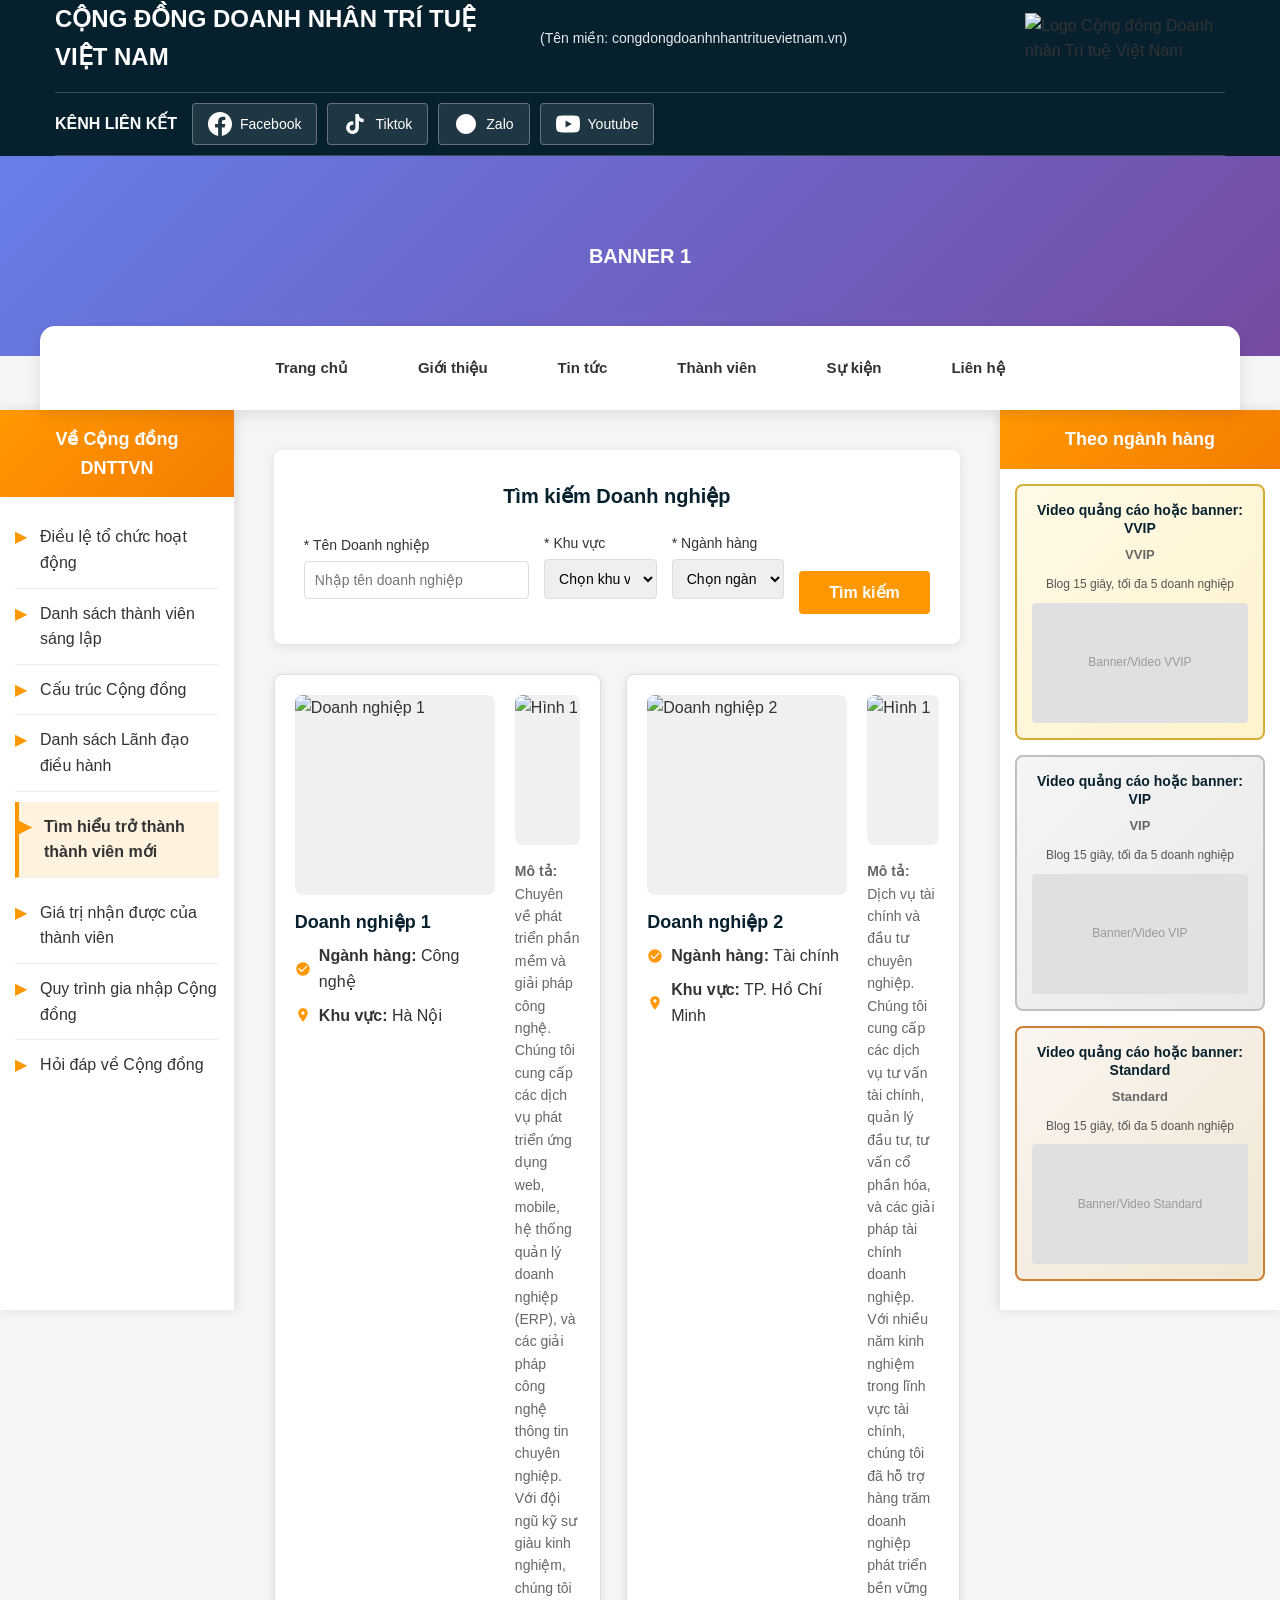
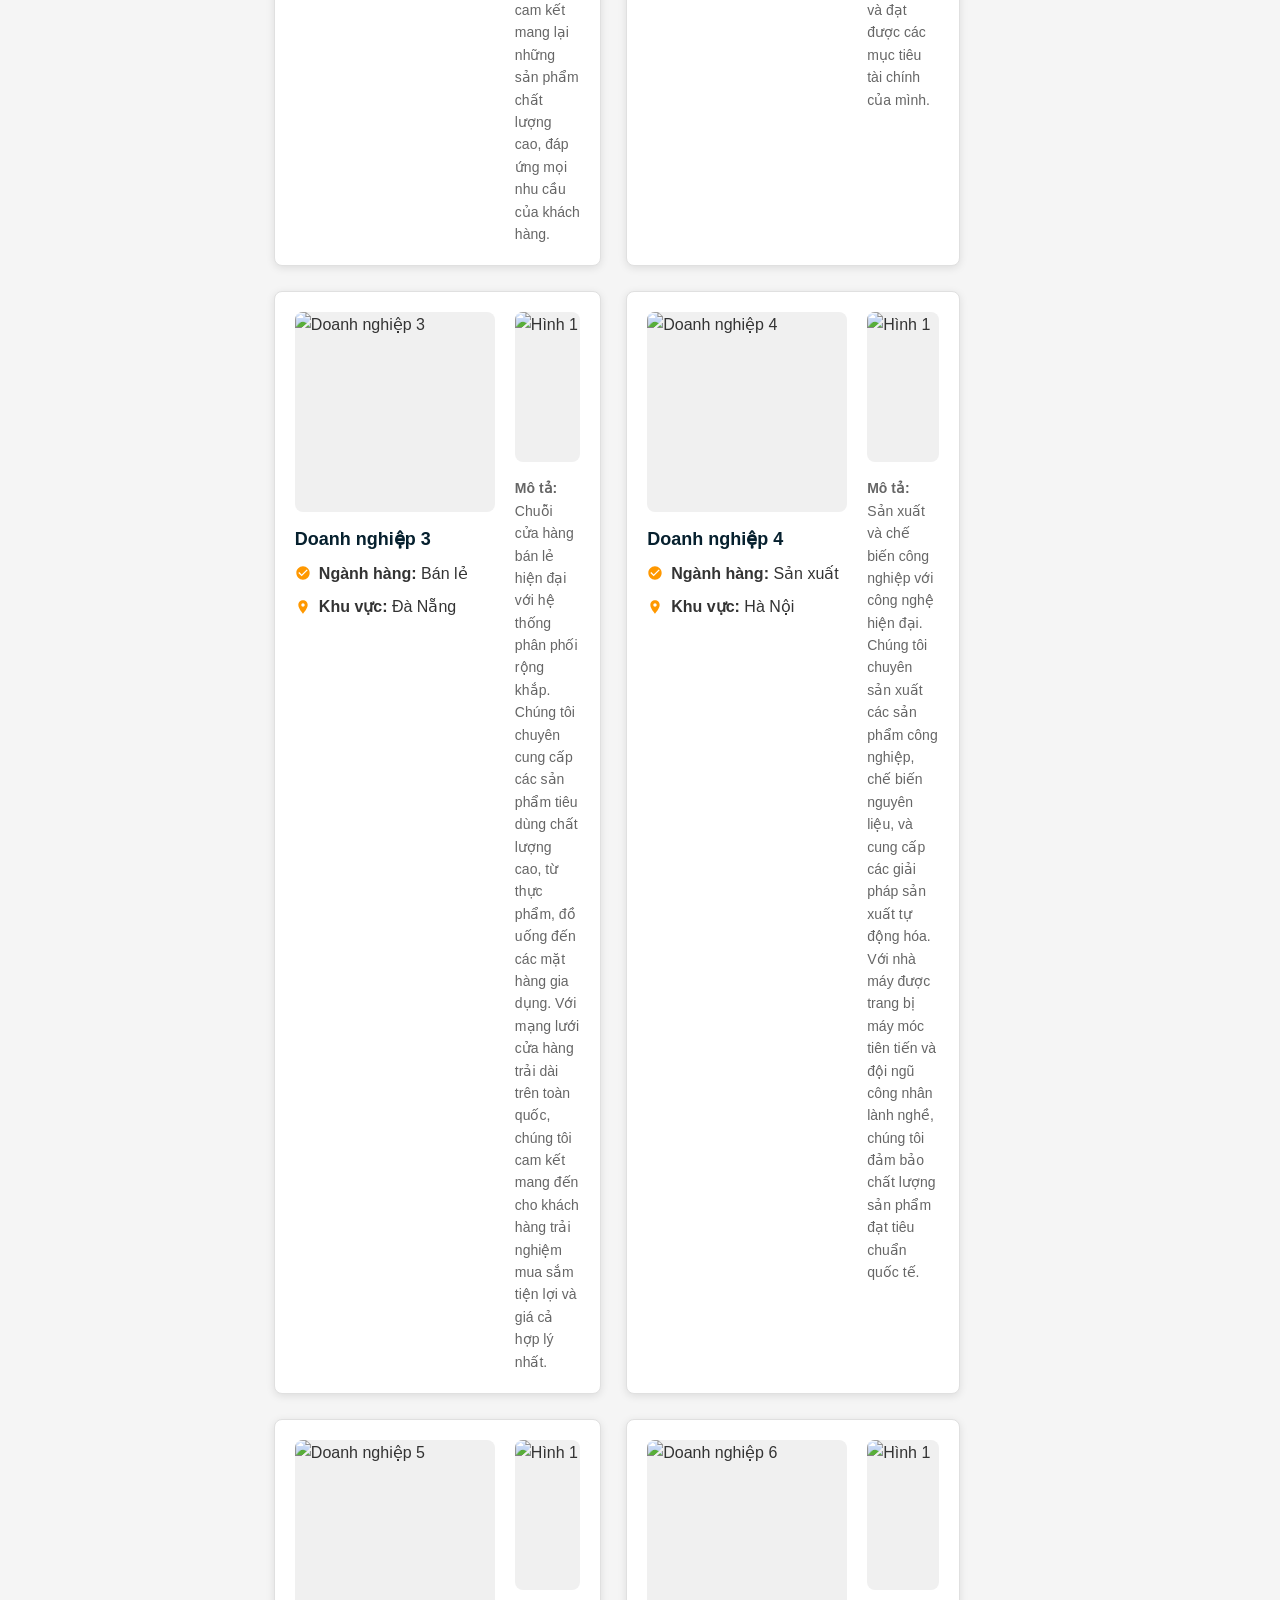
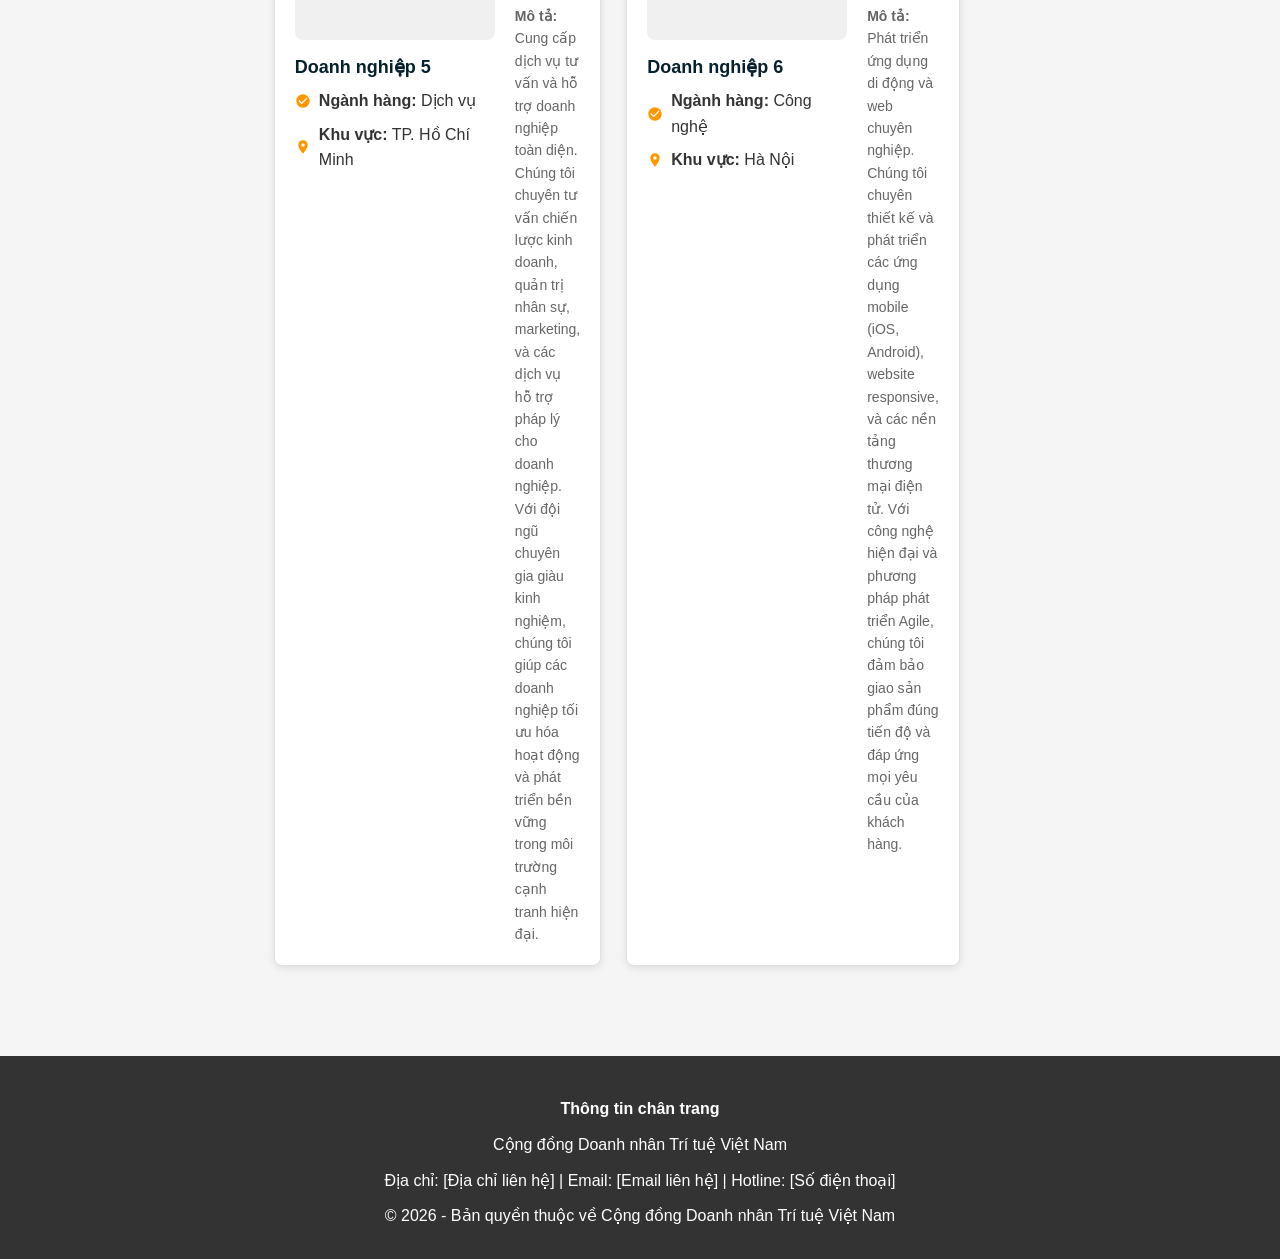
==== commit 07bf8e59: "Restructure header: logo right of title, social links horizontal menu, banner full width" ====
--- a/index.html
+++ b/index.html
@@ -9,61 +9,59 @@
 <body>
     <!-- Header Section -->
     <header class="site-header">
-        <div class="container" style="max-width: 1200px; margin: 0 auto; padding: 0 15px;">
+        <div class="header-top-container" style="max-width: 1200px; margin: 0 auto; padding: 0 15px;">
             <div class="header-top">
                 <h1 class="site-title">CỘNG ĐỒNG DOANH NHÂN TRÍ TUỆ VIỆT NAM</h1>
                 <p class="site-domain">(Tên miền: congdongdoanhnhantrituevietnam.vn)</p>
-            </div>
-            <div class="header-content">
-                <div class="social-links">
-                    <h3>KÊNH LIÊN KẾT</h3>
-                    <ul class="social-list">
-                        <li>
-                            <a href="#" target="_blank" title="Facebook">
-                                <svg class="social-icon" viewBox="0 0 24 24" xmlns="http://www.w3.org/2000/svg">
-                                    <path d="M24 12.073c0-6.627-5.373-12-12-12s-12 5.373-12 12c0 5.99 4.388 10.954 10.125 11.854v-8.385H7.078v-3.47h3.047V9.43c0-3.007 1.792-4.669 4.533-4.669 1.312 0 2.686.235 2.686.235v2.953H15.83c-1.491 0-1.956.925-1.956 1.874v2.25h3.328l-.532 3.47h-2.796v8.385C19.612 23.027 24 18.062 24 12.073z"/>
-                                </svg>
-                                <span>Facebook</span>
-                            </a>
-                        </li>
-                        <li>
-                            <a href="#" target="_blank" title="TikTok">
-                                <svg class="social-icon" viewBox="0 0 24 24" xmlns="http://www.w3.org/2000/svg">
-                                    <path d="M19.59 6.69a4.83 4.83 0 0 1-3.77-4.25V2h-3.45v13.67a2.89 2.89 0 0 1-5.2 1.74 2.89 2.89 0 0 1 2.31-4.64 2.93 2.93 0 0 1 .88.13V9.4a6.84 6.84 0 0 0-1-.05A6.33 6.33 0 0 0 5 20.1a6.34 6.34 0 0 0 10.86-4.43v-7a8.16 8.16 0 0 0 4.77 1.52v-3.4a4.85 4.85 0 0 1-1-.1z"/>
-                                </svg>
-                                <span>Tiktok</span>
-                            </a>
-                        </li>
-                        <li>
-                            <a href="#" target="_blank" title="Zalo">
-                                <svg class="social-icon" viewBox="0 0 24 24" xmlns="http://www.w3.org/2000/svg">
-                                    <path d="M12 2C6.48 2 2 6.48 2 12s4.48 10 10 10 10-4.48 10-10S17.52 2 12 2zm3.5 6L12 10.5 8.5 8l1.5 4.5L7 15l4.5-1.5L12 18l.5-4.5L17 15l-3-2.5L15.5 8z"/>
-                                </svg>
-                                <span>Zalo</span>
-                            </a>
-                        </li>
-                        <li>
-                            <a href="#" target="_blank" title="YouTube">
-                                <svg class="social-icon" viewBox="0 0 24 24" xmlns="http://www.w3.org/2000/svg">
-                                    <path d="M23.498 6.186a3.016 3.016 0 0 0-2.122-2.136C19.505 3.545 12 3.545 12 3.545s-7.505 0-9.377.505A3.017 3.017 0 0 0 .502 6.186C0 8.07 0 12 0 12s0 3.93.502 5.814a3.016 3.016 0 0 0 2.122 2.136c1.871.505 9.376.505 9.376.505s7.505 0 9.377-.505a3.015 3.015 0 0 0 2.122-2.136C24 15.93 24 12 24 12s0-3.93-.502-5.814zM9.545 15.568V8.432L15.818 12l-6.273 3.568z"/>
-                                </svg>
-                                <span>Youtube</span>
-                            </a>
-                        </li>
-                    </ul>
-                </div>
                 <div class="logo-section">
                     <img src="https://cvgbenhviendoanhnghiep.vn/wp-content/uploads/2023/08/Logo_cvgbenhviendoanhnghiep_benh-vien-doanh-nghiep-cvg-1-768x237.png" alt="Logo Cộng đồng Doanh nhân Trí tuệ Việt Nam">
                 </div>
-                <div class="banner-section">
-                    <div class="banner-slider">
-                        <div class="banner-slide active">BANNER 1</div>
-                        <div class="banner-slide">BANNER 2</div>
-                        <div class="banner-slide">BANNER 3</div>
-                        <div class="banner-slide">BANNER 4</div>
-                        <div class="banner-slide">BANNER 5</div>
-                    </div>
-                </div>
+            </div>
+            <div class="social-links-menu">
+                <h3>KÊNH LIÊN KẾT</h3>
+                <ul class="social-list">
+                    <li>
+                        <a href="#" target="_blank" title="Facebook">
+                            <svg class="social-icon" viewBox="0 0 24 24" xmlns="http://www.w3.org/2000/svg">
+                                <path d="M24 12.073c0-6.627-5.373-12-12-12s-12 5.373-12 12c0 5.99 4.388 10.954 10.125 11.854v-8.385H7.078v-3.47h3.047V9.43c0-3.007 1.792-4.669 4.533-4.669 1.312 0 2.686.235 2.686.235v2.953H15.83c-1.491 0-1.956.925-1.956 1.874v2.25h3.328l-.532 3.47h-2.796v8.385C19.612 23.027 24 18.062 24 12.073z"/>
+                            </svg>
+                            <span>Facebook</span>
+                        </a>
+                    </li>
+                    <li>
+                        <a href="#" target="_blank" title="TikTok">
+                            <svg class="social-icon" viewBox="0 0 24 24" xmlns="http://www.w3.org/2000/svg">
+                                <path d="M19.59 6.69a4.83 4.83 0 0 1-3.77-4.25V2h-3.45v13.67a2.89 2.89 0 0 1-5.2 1.74 2.89 2.89 0 0 1 2.31-4.64 2.93 2.93 0 0 1 .88.13V9.4a6.84 6.84 0 0 0-1-.05A6.33 6.33 0 0 0 5 20.1a6.34 6.34 0 0 0 10.86-4.43v-7a8.16 8.16 0 0 0 4.77 1.52v-3.4a4.85 4.85 0 0 1-1-.1z"/>
+                            </svg>
+                            <span>Tiktok</span>
+                        </a>
+                    </li>
+                    <li>
+                        <a href="#" target="_blank" title="Zalo">
+                            <svg class="social-icon" viewBox="0 0 24 24" xmlns="http://www.w3.org/2000/svg">
+                                <path d="M12 2C6.48 2 2 6.48 2 12s4.48 10 10 10 10-4.48 10-10S17.52 2 12 2zm3.5 6L12 10.5 8.5 8l1.5 4.5L7 15l4.5-1.5L12 18l.5-4.5L17 15l-3-2.5L15.5 8z"/>
+                            </svg>
+                            <span>Zalo</span>
+                        </a>
+                    </li>
+                    <li>
+                        <a href="#" target="_blank" title="YouTube">
+                            <svg class="social-icon" viewBox="0 0 24 24" xmlns="http://www.w3.org/2000/svg">
+                                <path d="M23.498 6.186a3.016 3.016 0 0 0-2.122-2.136C19.505 3.545 12 3.545 12 3.545s-7.505 0-9.377.505A3.017 3.017 0 0 0 .502 6.186C0 8.07 0 12 0 12s0 3.93.502 5.814a3.016 3.016 0 0 0 2.122 2.136c1.871.505 9.376.505 9.376.505s7.505 0 9.377-.505a3.015 3.015 0 0 0 2.122-2.136C24 15.93 24 12 24 12s0-3.93-.502-5.814zM9.545 15.568V8.432L15.818 12l-6.273 3.568z"/>
+                            </svg>
+                            <span>Youtube</span>
+                        </a>
+                    </li>
+                </ul>
+            </div>
+        </div>
+        <div class="banner-section">
+            <div class="banner-slider">
+                <div class="banner-slide active">BANNER 1</div>
+                <div class="banner-slide">BANNER 2</div>
+                <div class="banner-slide">BANNER 3</div>
+                <div class="banner-slide">BANNER 4</div>
+                <div class="banner-slide">BANNER 5</div>
             </div>
         </div>
     </header>
@@ -242,65 +240,65 @@
                         </div>
                     </div>
                 </div>
-                <!-- Ad Block Mobile - VIP (chèn sau thẻ 2) -->
+                <!-- Ad Block Mobile - VVIP (chèn sau thẻ 2) -->
+                <div class="ad-block-mobile vvip">
+                    <h4>Video quảng cáo hoặc banner: VVIP</h4>
+                    <div class="ad-type">VVIP</div>
+                    <div class="ad-description">Blog 15 giây, tối đa 5 doanh nghiệp</div>
+                    <div class="ad-placeholder">Banner/Video VVIP</div>
+                </div>
+                <div class="business-card">
+                    <div class="business-card-left">
+                        <div class="business-card-image">
+                            <img src="https://via.placeholder.com/200x200/4facfe/ffffff?text=DN3" alt="Doanh nghiệp 3">
+                        </div>
+                        <div class="business-card-info-section">
+                            <h4>Doanh nghiệp 3</h4>
+                            <div class="business-card-info">
+                                <svg class="business-card-info-icon" viewBox="0 0 24 24">
+                                    <path d="M12 2C6.48 2 2 6.48 2 12s4.48 10 10 10 10-4.48 10-10S17.52 2 12 2zm-2 15l-5-5 1.41-1.41L10 14.17l7.59-7.59L19 8l-9 9z"/>
+                                </svg>
+                                <p><strong>Ngành hàng:</strong> Bán lẻ</p>
+                            </div>
+                            <div class="business-card-info">
+                                <svg class="business-card-info-icon" viewBox="0 0 24 24">
+                                    <path d="M12 2C8.13 2 5 5.13 5 9c0 5.25 7 13 7 13s7-7.75 7-13c0-3.87-3.13-7-7-7zm0 9.5c-1.38 0-2.5-1.12-2.5-2.5s1.12-2.5 2.5-2.5 2.5 1.12 2.5 2.5-1.12 2.5-2.5 2.5z"/>
+                                </svg>
+                                <p><strong>Khu vực:</strong> Đà Nẵng</p>
+                            </div>
+                        </div>
+                    </div>
+                    <div class="business-card-content">
+                        <div class="business-card-small-image">
+                            <div class="business-card-small-image-slider">
+                                <div class="business-card-small-image-slide active">
+                                    <img src="https://via.placeholder.com/150x150/4facfe/ffffff?text=1" alt="Hình 1">
+                                </div>
+                                <div class="business-card-small-image-slide">
+                                    <img src="https://via.placeholder.com/150x150/00f2fe/ffffff?text=2" alt="Hình 2">
+                                </div>
+                                <div class="business-card-small-image-slide">
+                                    <img src="https://via.placeholder.com/150x150/43e97b/ffffff?text=3" alt="Hình 3">
+                                </div>
+                                <div class="business-card-small-image-slide">
+                                    <img src="https://via.placeholder.com/150x150/38f9d7/ffffff?text=4" alt="Hình 4">
+                                </div>
+                                <div class="business-card-small-image-slide">
+                                    <img src="https://via.placeholder.com/150x150/667eea/ffffff?text=5" alt="Hình 5">
+                                </div>
+                            </div>
+                        </div>
+                        <div class="business-card-description">
+                            <p><strong>Mô tả:</strong> Chuỗi cửa hàng bán lẻ hiện đại với hệ thống phân phối rộng khắp. Chúng tôi chuyên cung cấp các sản phẩm tiêu dùng chất lượng cao, từ thực phẩm, đồ uống đến các mặt hàng gia dụng. Với mạng lưới cửa hàng trải dài trên toàn quốc, chúng tôi cam kết mang đến cho khách hàng trải nghiệm mua sắm tiện lợi và giá cả hợp lý nhất.</p>
+                        </div>
+                    </div>
+                </div>
+                <!-- Ad Block Mobile - VIP (chèn sau thẻ 3) -->
                 <div class="ad-block-mobile vip">
                     <h4>Video quảng cáo hoặc banner: VIP</h4>
                     <div class="ad-type">VIP</div>
                     <div class="ad-description">Blog 15 giây, tối đa 5 doanh nghiệp</div>
                     <div class="ad-placeholder">Banner/Video VIP</div>
-                </div>
-                <div class="business-card">
-                    <div class="business-card-left">
-                        <div class="business-card-image">
-                            <img src="https://via.placeholder.com/200x200/4facfe/ffffff?text=DN3" alt="Doanh nghiệp 3">
-                        </div>
-                        <div class="business-card-info-section">
-                            <h4>Doanh nghiệp 3</h4>
-                            <div class="business-card-info">
-                                <svg class="business-card-info-icon" viewBox="0 0 24 24">
-                                    <path d="M12 2C6.48 2 2 6.48 2 12s4.48 10 10 10 10-4.48 10-10S17.52 2 12 2zm-2 15l-5-5 1.41-1.41L10 14.17l7.59-7.59L19 8l-9 9z"/>
-                                </svg>
-                                <p><strong>Ngành hàng:</strong> Bán lẻ</p>
-                            </div>
-                            <div class="business-card-info">
-                                <svg class="business-card-info-icon" viewBox="0 0 24 24">
-                                    <path d="M12 2C8.13 2 5 5.13 5 9c0 5.25 7 13 7 13s7-7.75 7-13c0-3.87-3.13-7-7-7zm0 9.5c-1.38 0-2.5-1.12-2.5-2.5s1.12-2.5 2.5-2.5 2.5 1.12 2.5 2.5-1.12 2.5-2.5 2.5z"/>
-                                </svg>
-                                <p><strong>Khu vực:</strong> Đà Nẵng</p>
-                            </div>
-                        </div>
-                    </div>
-                    <div class="business-card-content">
-                        <div class="business-card-small-image">
-                            <div class="business-card-small-image-slider">
-                                <div class="business-card-small-image-slide active">
-                                    <img src="https://via.placeholder.com/150x150/4facfe/ffffff?text=1" alt="Hình 1">
-                                </div>
-                                <div class="business-card-small-image-slide">
-                                    <img src="https://via.placeholder.com/150x150/00f2fe/ffffff?text=2" alt="Hình 2">
-                                </div>
-                                <div class="business-card-small-image-slide">
-                                    <img src="https://via.placeholder.com/150x150/43e97b/ffffff?text=3" alt="Hình 3">
-                                </div>
-                                <div class="business-card-small-image-slide">
-                                    <img src="https://via.placeholder.com/150x150/38f9d7/ffffff?text=4" alt="Hình 4">
-                                </div>
-                                <div class="business-card-small-image-slide">
-                                    <img src="https://via.placeholder.com/150x150/667eea/ffffff?text=5" alt="Hình 5">
-                                </div>
-                            </div>
-                        </div>
-                        <div class="business-card-description">
-                            <p><strong>Mô tả:</strong> Chuỗi cửa hàng bán lẻ hiện đại với hệ thống phân phối rộng khắp. Chúng tôi chuyên cung cấp các sản phẩm tiêu dùng chất lượng cao, từ thực phẩm, đồ uống đến các mặt hàng gia dụng. Với mạng lưới cửa hàng trải dài trên toàn quốc, chúng tôi cam kết mang đến cho khách hàng trải nghiệm mua sắm tiện lợi và giá cả hợp lý nhất.</p>
-                        </div>
-                    </div>
-                </div>
-                <!-- Ad Block Mobile - Standard (chèn sau thẻ 3) -->
-                <div class="ad-block-mobile standard">
-                    <h4>Video quảng cáo hoặc banner: Standard</h4>
-                    <div class="ad-type">Standard</div>
-                    <div class="ad-description">Blog 15 giây, tối đa 5 doanh nghiệp</div>
-                    <div class="ad-placeholder">Banner/Video Standard</div>
                 </div>
                 <div class="business-card">
                     <div class="business-card-left">
@@ -401,12 +399,12 @@
                         </div>
                     </div>
                 </div>
-                <!-- Ad Block Mobile - VVIP (chèn sau thẻ 5) -->
-                <div class="ad-block-mobile vvip">
-                    <h4>Video quảng cáo hoặc banner: VVIP</h4>
-                    <div class="ad-type">VVIP</div>
+                <!-- Ad Block Mobile - Standard (chèn sau thẻ 5) -->
+                <div class="ad-block-mobile standard">
+                    <h4>Video quảng cáo hoặc banner: Standard</h4>
+                    <div class="ad-type">Standard</div>
                     <div class="ad-description">Blog 15 giây, tối đa 5 doanh nghiệp</div>
-                    <div class="ad-placeholder">Banner/Video VVIP</div>
+                    <div class="ad-placeholder">Banner/Video Standard</div>
                 </div>
                 <div class="business-card">
                     <div class="business-card-left">
@@ -453,6 +451,13 @@
                             <p><strong>Mô tả:</strong> Phát triển ứng dụng di động và web chuyên nghiệp. Chúng tôi chuyên thiết kế và phát triển các ứng dụng mobile (iOS, Android), website responsive, và các nền tảng thương mại điện tử. Với công nghệ hiện đại và phương pháp phát triển Agile, chúng tôi đảm bảo giao sản phẩm đúng tiến độ và đáp ứng mọi yêu cầu của khách hàng.</p>
                         </div>
                     </div>
+                </div>
+                <!-- Ad Block Mobile - Standard (chèn sau thẻ 6) -->
+                <div class="ad-block-mobile standard">
+                    <h4>Video quảng cáo hoặc banner: Standard</h4>
+                    <div class="ad-type">Standard</div>
+                    <div class="ad-description">Blog 15 giây, tối đa 5 doanh nghiệp</div>
+                    <div class="ad-placeholder">Banner/Video Standard</div>
                 </div>
             </div>
         </div>
--- a/style-gioi-thieu.css
+++ b/style-gioi-thieu.css
@@ -20,14 +20,35 @@
 /* Header Section */
 .site-header {
     background: #06202e;
-    padding: 20px 0 40px;
+    padding: 0;
     border-bottom: none;
     position: relative;
 }
 
+.header-top-container {
+    max-width: 1200px;
+    margin: 0 auto;
+    padding: 20px 15px 0;
+}
+
 .header-top {
-    text-align: center;
-    margin-bottom: 20px;
+    display: flex;
+    align-items: center;
+    justify-content: space-between;
+    margin-bottom: 15px;
+    gap: 20px;
+}
+
+.header-top .site-title {
+    flex: 1;
+    text-align: left;
+    margin: 0;
+}
+
+.header-top .site-domain {
+    flex: 1;
+    text-align: left;
+    margin: 0;
 }
 
 .site-title {
@@ -43,37 +64,41 @@
     opacity: 0.9;
 }
 
-.header-content {
-    display: flex;
-    justify-content: flex-start;
-    align-items: center;
-    gap: 20px;
-}
-
-.social-links {
-    flex: 0 0 180px;
-    order: 3;
-    margin-left: auto;
-}
-
 .logo-section {
-    flex: 0 0 200px;
-    order: 1;
+    flex: 0 0 auto;
+    max-width: 200px;
 }
 
 .logo-section img {
     max-width: 100%;
     height: auto;
     display: block;
+    max-height: 80px;
+}
+
+.social-links-menu {
+    display: flex;
+    align-items: center;
+    gap: 15px;
+    padding: 10px 0;
+    border-top: 1px solid rgba(255, 255, 255, 0.2);
+    border-bottom: 1px solid rgba(255, 255, 255, 0.2);
+}
+
+.social-links-menu h3 {
+    font-size: 16px;
+    color: #fff;
+    margin: 0;
+    white-space: nowrap;
 }
 
 .banner-section {
-    flex: 1;
+    width: 100%;
     height: 200px;
     position: relative;
-    border-radius: 5px;
     overflow: hidden;
-    order: 2;
+    margin-top: 0;
+    padding: 0;
 }
 
 .banner-slider {
@@ -124,42 +149,34 @@
     z-index: 1;
 }
 
-.social-links h3 {
-    font-size: 16px;
-    margin-bottom: 15px;
-    color: #fff;
-    text-align: left;
-}
-
-.social-list {
+.social-links-menu .social-list {
     list-style: none;
-}
-
-.social-list li {
-    margin-bottom: 10px;
-}
-
-.social-list {
-    display: flex;
-    flex-direction: column;
+    display: flex;
+    flex-direction: row;
     gap: 10px;
-}
-
-.social-list a {
+    margin: 0;
+    padding: 0;
+}
+
+.social-links-menu .social-list li {
+    margin: 0;
+}
+
+.social-links-menu .social-list a {
     display: flex;
     align-items: center;
     justify-content: center;
-    padding: 10px;
+    padding: 8px 15px;
     background: rgba(255, 255, 255, 0.1);
     border: 1px solid rgba(255, 255, 255, 0.3);
     border-radius: 4px;
     text-decoration: none;
     color: #fff;
     transition: all 0.3s;
-    width: 100%;
-}
-
-.social-list a:hover {
+    white-space: nowrap;
+}
+
+.social-links-menu .social-list a:hover {
     background: rgba(255, 255, 255, 0.2);
     border-color: rgba(255, 255, 255, 0.5);
     transform: scale(1.05);
@@ -256,11 +273,11 @@
 }
 
 .sidebar-column:first-child {
-    width: 275px; /* Tăng từ 250px lên 275px (+10%) */
+    width: 333px; /* Tăng thêm 10% từ 303px lên 333px */
 }
 
 .sidebar-column:last-child {
-    width: 330px; /* Tăng từ 300px lên 330px (+10%) */
+    width: 399px; /* Tăng thêm 10% từ 363px lên 399px */
     box-shadow: -2px 0 10px rgba(0,0,0,0.1);
 }
 
@@ -761,13 +778,36 @@
         grid-template-columns: 1fr;
     }
 
-    .header-content {
+    .header-top {
         flex-direction: column;
-    }
-
-    .logo-section,
-    .banner-section,
-    .social-links {
+        align-items: flex-start;
+    }
+
+    .header-top .site-title,
+    .header-top .site-domain {
+        text-align: center;
+        width: 100%;
+    }
+
+    .logo-section {
+        width: 100%;
+        max-width: 100%;
+        text-align: center;
+        margin-top: 10px;
+    }
+
+    .social-links-menu {
+        flex-direction: column;
+        align-items: flex-start;
+        gap: 10px;
+    }
+
+    .social-links-menu .social-list {
+        flex-wrap: wrap;
+        width: 100%;
+    }
+
+    .banner-section {
         width: 100%;
     }
 
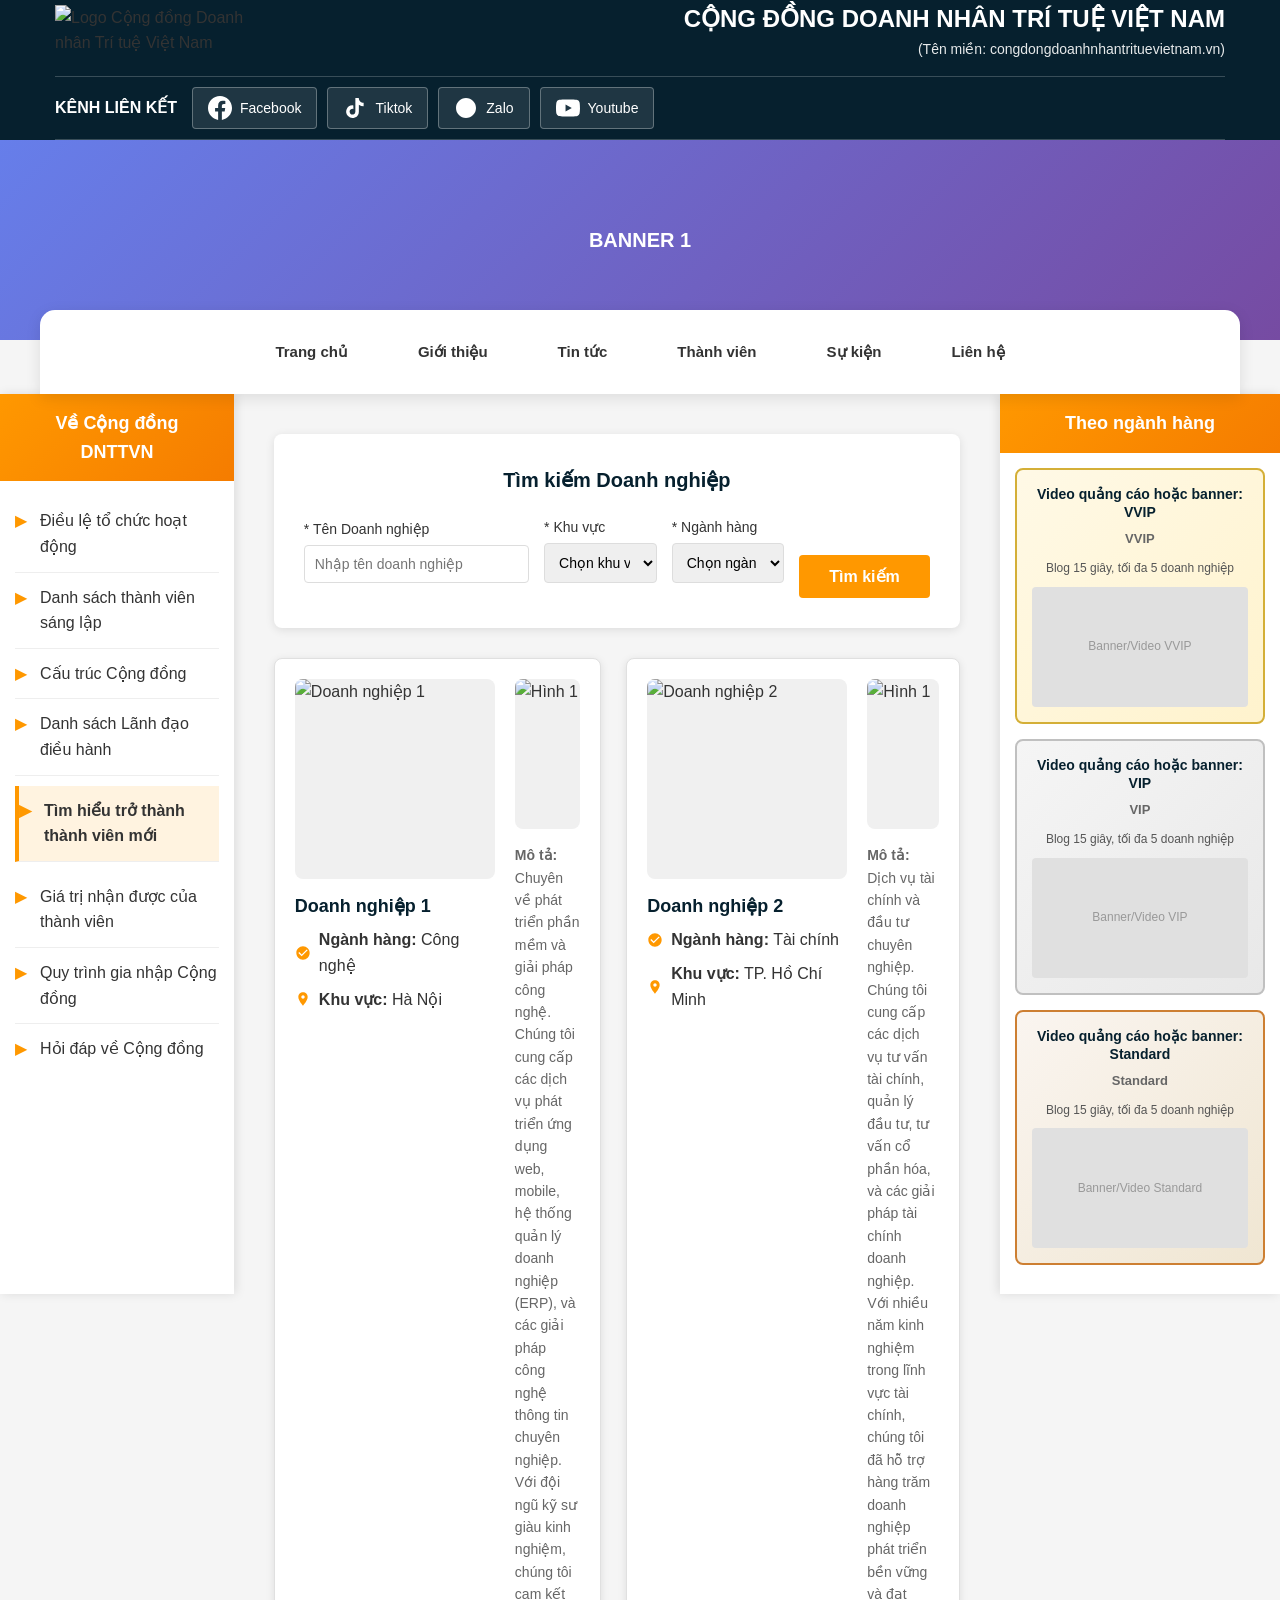
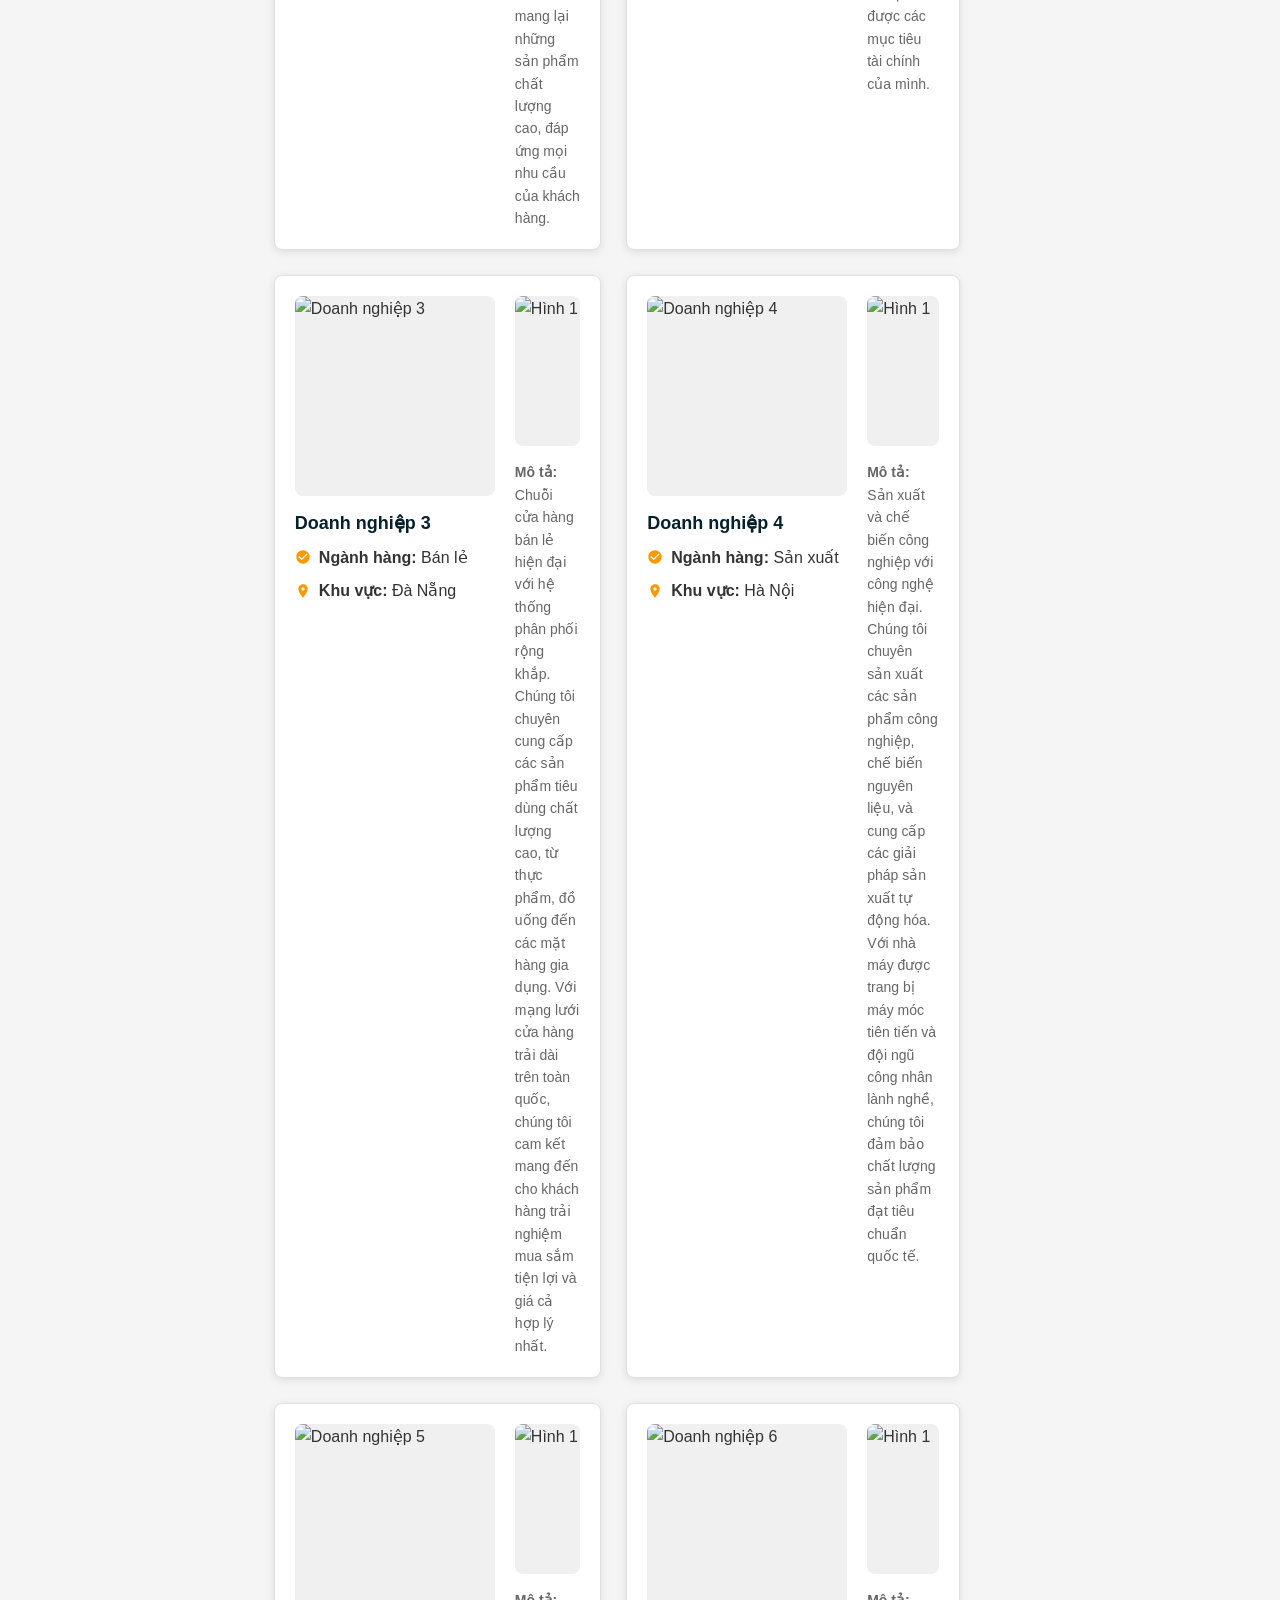
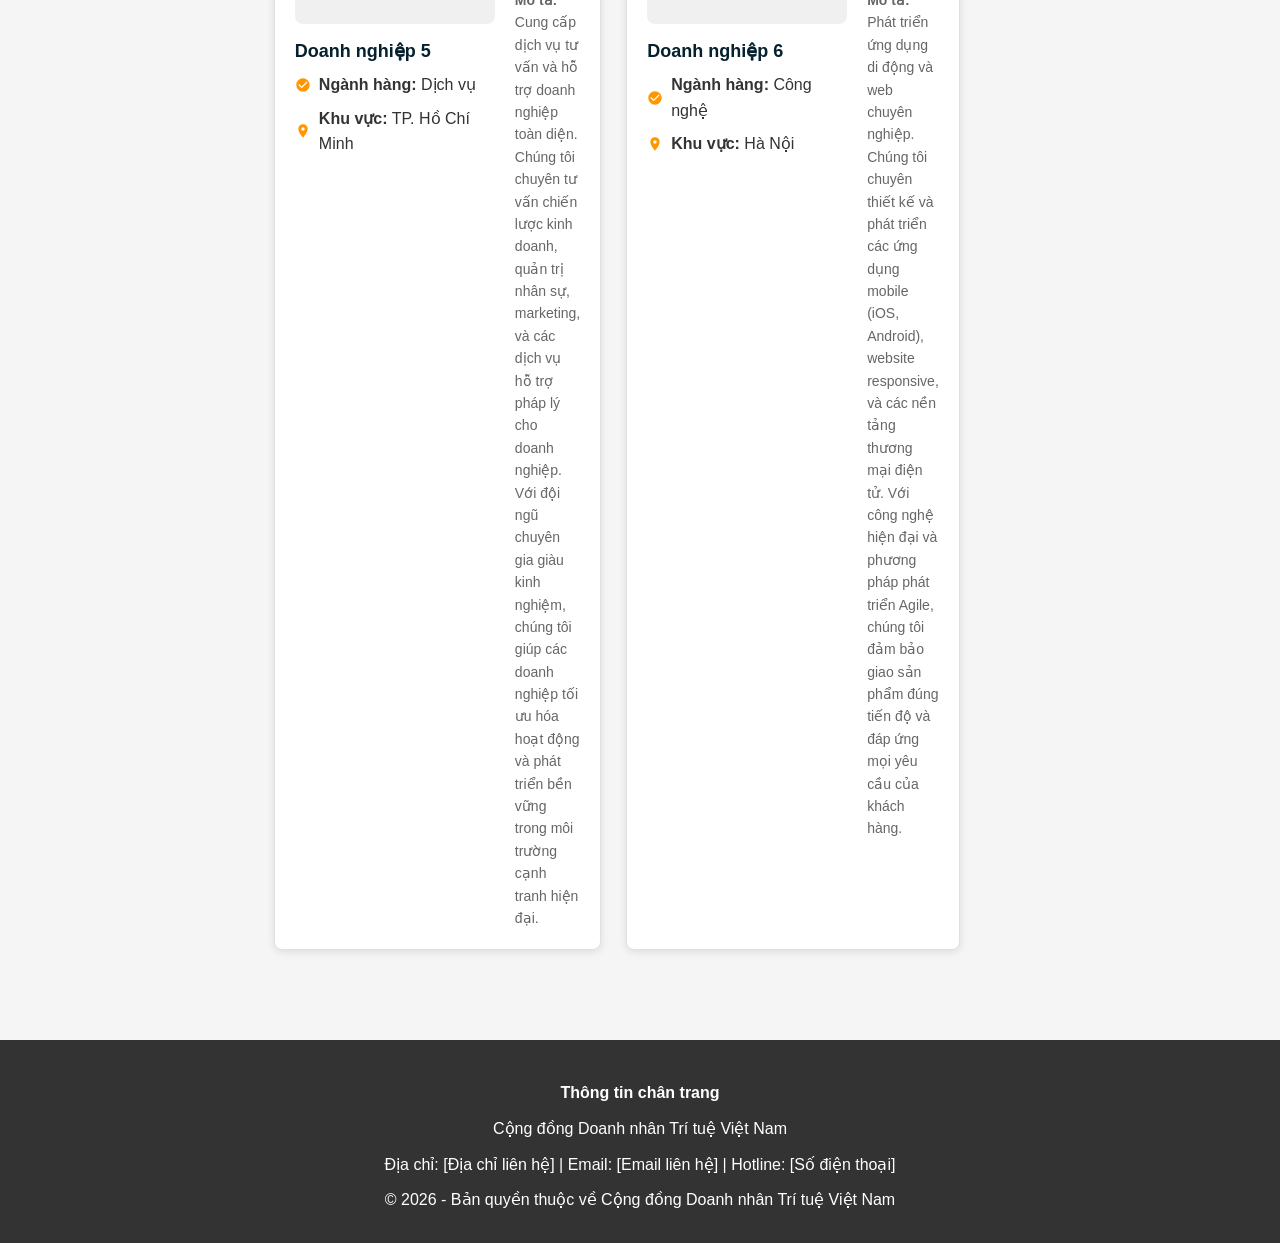
==== commit c37512f3: "Swap logo and title positions: logo left, title right" ====
--- a/index.html
+++ b/index.html
@@ -11,10 +11,12 @@
     <header class="site-header">
         <div class="header-top-container" style="max-width: 1200px; margin: 0 auto; padding: 0 15px;">
             <div class="header-top">
-                <h1 class="site-title">CỘNG ĐỒNG DOANH NHÂN TRÍ TUỆ VIỆT NAM</h1>
-                <p class="site-domain">(Tên miền: congdongdoanhnhantrituevietnam.vn)</p>
                 <div class="logo-section">
                     <img src="https://cvgbenhviendoanhnghiep.vn/wp-content/uploads/2023/08/Logo_cvgbenhviendoanhnghiep_benh-vien-doanh-nghiep-cvg-1-768x237.png" alt="Logo Cộng đồng Doanh nhân Trí tuệ Việt Nam">
+                </div>
+                <div class="title-section">
+                    <h1 class="site-title">CỘNG ĐỒNG DOANH NHÂN TRÍ TUỆ VIỆT NAM</h1>
+                    <p class="site-domain">(Tên miền: congdongdoanhnhantrituevietnam.vn)</p>
                 </div>
             </div>
             <div class="social-links-menu">
--- a/style-gioi-thieu.css
+++ b/style-gioi-thieu.css
@@ -34,21 +34,27 @@
 .header-top {
     display: flex;
     align-items: center;
-    justify-content: space-between;
+    justify-content: flex-start;
     margin-bottom: 15px;
     gap: 20px;
 }
 
+.title-section {
+    flex: 1;
+    text-align: right;
+    display: flex;
+    flex-direction: column;
+    align-items: flex-end;
+}
+
 .header-top .site-title {
-    flex: 1;
-    text-align: left;
     margin: 0;
+    text-align: right;
 }
 
 .header-top .site-domain {
-    flex: 1;
-    text-align: left;
     margin: 0;
+    text-align: right;
 }
 
 .site-title {
@@ -780,7 +786,13 @@
 
     .header-top {
         flex-direction: column;
-        align-items: flex-start;
+        align-items: center;
+    }
+
+    .title-section {
+        text-align: center;
+        align-items: center;
+        width: 100%;
     }
 
     .header-top .site-title,
@@ -793,7 +805,7 @@
         width: 100%;
         max-width: 100%;
         text-align: center;
-        margin-top: 10px;
+        margin-bottom: 10px;
     }
 
     .social-links-menu {
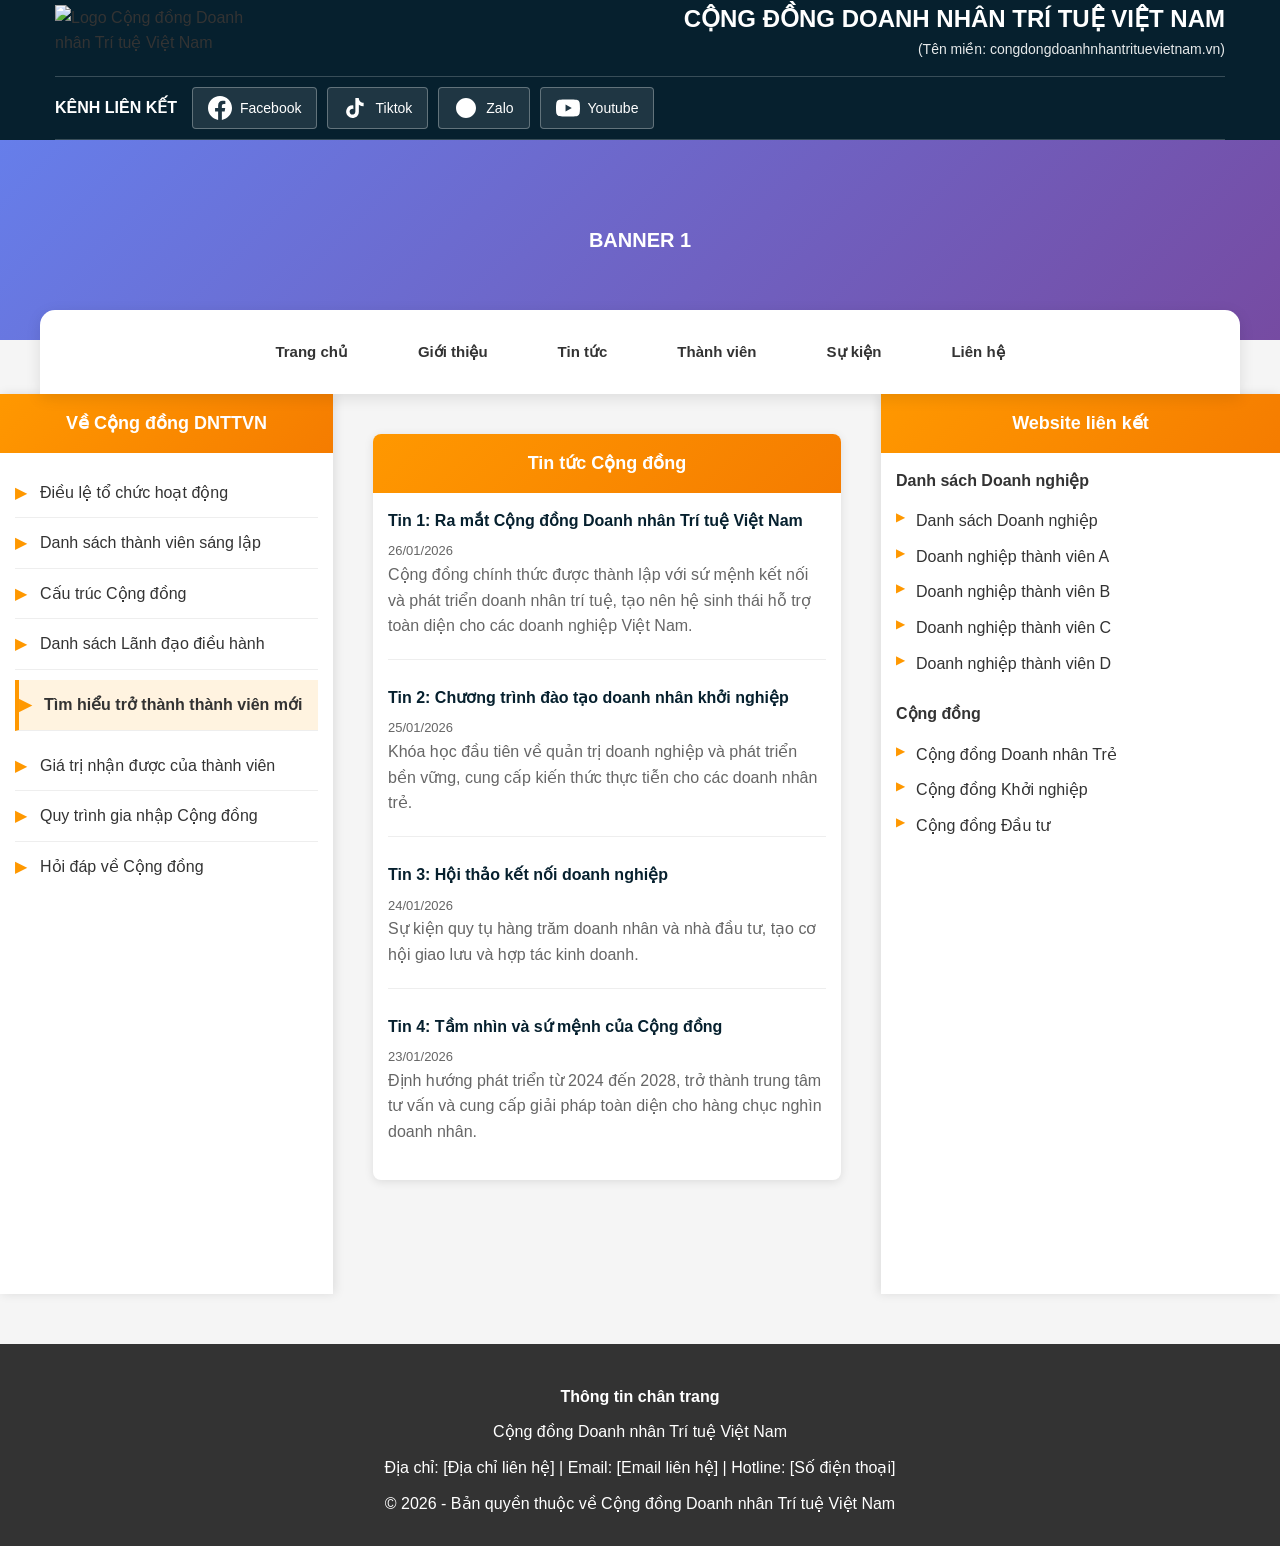
==== commit 53167b8a: "Rename files: page-standalone.html to index.html, index.html to page-doanh-nghiep.html, add link to " ====
--- a/index.html
+++ b/index.html
@@ -3,7 +3,7 @@
 <head>
     <meta charset="UTF-8">
     <meta name="viewport" content="width=device-width, initial-scale=1.0">
-    <title>Giới thiệu - Cộng đồng Doanh nhân Trí tuệ Việt Nam</title>
+    <title>Cộng đồng Doanh nhân Trí tuệ Việt Nam</title>
     <link rel="stylesheet" href="style-gioi-thieu.css">
 </head>
 <body>
@@ -106,400 +106,58 @@
 
         <!-- Center Content -->
         <div class="main-center">
-            <!-- Top Search Section -->
-            <div class="top-search-section">
-                <h3>Tìm kiếm Doanh nghiệp</h3>
-                <form>
-                    <div class="search-form-row">
-                        <div class="form-group">
-                            <label>* Tên Doanh nghiệp</label>
-                            <input type="text" placeholder="Nhập tên doanh nghiệp">
-                        </div>
-                        <div class="form-group">
-                            <label>* Khu vực</label>
-                            <select>
-                                <option value="">Chọn khu vực</option>
-                                <option value="hanoi">Hà Nội</option>
-                                <option value="hcm">TP. Hồ Chí Minh</option>
-                                <option value="danang">Đà Nẵng</option>
-                                <option value="other">Khác</option>
-                            </select>
-                        </div>
-                        <div class="form-group">
-                            <label>* Ngành hàng</label>
-                            <select>
-                                <option value="">Chọn ngành hàng</option>
-                                <option value="tech">Công nghệ</option>
-                                <option value="finance">Tài chính</option>
-                                <option value="retail">Bán lẻ</option>
-                                <option value="manufacturing">Sản xuất</option>
-                                <option value="service">Dịch vụ</option>
-                            </select>
-                        </div>
-                        <button type="submit" class="search-button">Tìm kiếm</button>
-                    </div>
-                </form>
-            </div>
-
-            <!-- Business Cards Grid (6 cards in 2 columns) -->
-            <div class="content-columns">
-                <div class="business-card">
-                    <div class="business-card-left">
-                        <div class="business-card-image">
-                            <img src="https://via.placeholder.com/200x200/667eea/ffffff?text=DN1" alt="Doanh nghiệp 1">
-                        </div>
-                        <div class="business-card-info-section">
-                            <h4>Doanh nghiệp 1</h4>
-                            <div class="business-card-info">
-                                <svg class="business-card-info-icon" viewBox="0 0 24 24">
-                                    <path d="M12 2C6.48 2 2 6.48 2 12s4.48 10 10 10 10-4.48 10-10S17.52 2 12 2zm-2 15l-5-5 1.41-1.41L10 14.17l7.59-7.59L19 8l-9 9z"/>
-                                </svg>
-                                <p><strong>Ngành hàng:</strong> Công nghệ</p>
-                            </div>
-                            <div class="business-card-info">
-                                <svg class="business-card-info-icon" viewBox="0 0 24 24">
-                                    <path d="M12 2C8.13 2 5 5.13 5 9c0 5.25 7 13 7 13s7-7.75 7-13c0-3.87-3.13-7-7-7zm0 9.5c-1.38 0-2.5-1.12-2.5-2.5s1.12-2.5 2.5-2.5 2.5 1.12 2.5 2.5-1.12 2.5-2.5 2.5z"/>
-                                </svg>
-                                <p><strong>Khu vực:</strong> Hà Nội</p>
-                            </div>
-                        </div>
-                    </div>
-                    <div class="business-card-content">
-                        <div class="business-card-small-image">
-                            <div class="business-card-small-image-slider">
-                                <div class="business-card-small-image-slide active">
-                                    <img src="https://via.placeholder.com/150x150/667eea/ffffff?text=1" alt="Hình 1">
-                                </div>
-                                <div class="business-card-small-image-slide">
-                                    <img src="https://via.placeholder.com/150x150/764ba2/ffffff?text=2" alt="Hình 2">
-                                </div>
-                                <div class="business-card-small-image-slide">
-                                    <img src="https://via.placeholder.com/150x150/f093fb/ffffff?text=3" alt="Hình 3">
-                                </div>
-                                <div class="business-card-small-image-slide">
-                                    <img src="https://via.placeholder.com/150x150/4facfe/ffffff?text=4" alt="Hình 4">
-                                </div>
-                                <div class="business-card-small-image-slide">
-                                    <img src="https://via.placeholder.com/150x150/00f2fe/ffffff?text=5" alt="Hình 5">
-                                </div>
-                            </div>
-                        </div>
-                        <div class="business-card-description">
-                            <p><strong>Mô tả:</strong> Chuyên về phát triển phần mềm và giải pháp công nghệ. Chúng tôi cung cấp các dịch vụ phát triển ứng dụng web, mobile, hệ thống quản lý doanh nghiệp (ERP), và các giải pháp công nghệ thông tin chuyên nghiệp. Với đội ngũ kỹ sư giàu kinh nghiệm, chúng tôi cam kết mang lại những sản phẩm chất lượng cao, đáp ứng mọi nhu cầu của khách hàng.</p>
-                        </div>
-                    </div>
-                </div>
-                <!-- Ad Block Mobile - VVIP (chèn sau thẻ 1) -->
-                <div class="ad-block-mobile vvip">
-                    <h4>Video quảng cáo hoặc banner: VVIP</h4>
-                    <div class="ad-type">VVIP</div>
-                    <div class="ad-description">Blog 15 giây, tối đa 5 doanh nghiệp</div>
-                    <div class="ad-placeholder">Banner/Video VVIP</div>
-                </div>
-                <div class="business-card">
-                    <div class="business-card-left">
-                        <div class="business-card-image">
-                            <img src="https://via.placeholder.com/200x200/f5576c/ffffff?text=DN2" alt="Doanh nghiệp 2">
-                        </div>
-                        <div class="business-card-info-section">
-                            <h4>Doanh nghiệp 2</h4>
-                            <div class="business-card-info">
-                                <svg class="business-card-info-icon" viewBox="0 0 24 24">
-                                    <path d="M12 2C6.48 2 2 6.48 2 12s4.48 10 10 10 10-4.48 10-10S17.52 2 12 2zm-2 15l-5-5 1.41-1.41L10 14.17l7.59-7.59L19 8l-9 9z"/>
-                                </svg>
-                                <p><strong>Ngành hàng:</strong> Tài chính</p>
-                            </div>
-                            <div class="business-card-info">
-                                <svg class="business-card-info-icon" viewBox="0 0 24 24">
-                                    <path d="M12 2C8.13 2 5 5.13 5 9c0 5.25 7 13 7 13s7-7.75 7-13c0-3.87-3.13-7-7-7zm0 9.5c-1.38 0-2.5-1.12-2.5-2.5s1.12-2.5 2.5-2.5 2.5 1.12 2.5 2.5-1.12 2.5-2.5 2.5z"/>
-                                </svg>
-                                <p><strong>Khu vực:</strong> TP. Hồ Chí Minh</p>
-                            </div>
-                        </div>
-                    </div>
-                    <div class="business-card-content">
-                        <div class="business-card-small-image">
-                            <div class="business-card-small-image-slider">
-                                <div class="business-card-small-image-slide active">
-                                    <img src="https://via.placeholder.com/150x150/f5576c/ffffff?text=1" alt="Hình 1">
-                                </div>
-                                <div class="business-card-small-image-slide">
-                                    <img src="https://via.placeholder.com/150x150/f093fb/ffffff?text=2" alt="Hình 2">
-                                </div>
-                                <div class="business-card-small-image-slide">
-                                    <img src="https://via.placeholder.com/150x150/fa709a/ffffff?text=3" alt="Hình 3">
-                                </div>
-                                <div class="business-card-small-image-slide">
-                                    <img src="https://via.placeholder.com/150x150/fee140/ffffff?text=4" alt="Hình 4">
-                                </div>
-                                <div class="business-card-small-image-slide">
-                                    <img src="https://via.placeholder.com/150x150/ff6b6b/ffffff?text=5" alt="Hình 5">
-                                </div>
-                            </div>
-                        </div>
-                        <div class="business-card-description">
-                            <p><strong>Mô tả:</strong> Dịch vụ tài chính và đầu tư chuyên nghiệp. Chúng tôi cung cấp các dịch vụ tư vấn tài chính, quản lý đầu tư, tư vấn cổ phần hóa, và các giải pháp tài chính doanh nghiệp. Với nhiều năm kinh nghiệm trong lĩnh vực tài chính, chúng tôi đã hỗ trợ hàng trăm doanh nghiệp phát triển bền vững và đạt được các mục tiêu tài chính của mình.</p>
-                        </div>
-                    </div>
-                </div>
-                <!-- Ad Block Mobile - VVIP (chèn sau thẻ 2) -->
-                <div class="ad-block-mobile vvip">
-                    <h4>Video quảng cáo hoặc banner: VVIP</h4>
-                    <div class="ad-type">VVIP</div>
-                    <div class="ad-description">Blog 15 giây, tối đa 5 doanh nghiệp</div>
-                    <div class="ad-placeholder">Banner/Video VVIP</div>
-                </div>
-                <div class="business-card">
-                    <div class="business-card-left">
-                        <div class="business-card-image">
-                            <img src="https://via.placeholder.com/200x200/4facfe/ffffff?text=DN3" alt="Doanh nghiệp 3">
-                        </div>
-                        <div class="business-card-info-section">
-                            <h4>Doanh nghiệp 3</h4>
-                            <div class="business-card-info">
-                                <svg class="business-card-info-icon" viewBox="0 0 24 24">
-                                    <path d="M12 2C6.48 2 2 6.48 2 12s4.48 10 10 10 10-4.48 10-10S17.52 2 12 2zm-2 15l-5-5 1.41-1.41L10 14.17l7.59-7.59L19 8l-9 9z"/>
-                                </svg>
-                                <p><strong>Ngành hàng:</strong> Bán lẻ</p>
-                            </div>
-                            <div class="business-card-info">
-                                <svg class="business-card-info-icon" viewBox="0 0 24 24">
-                                    <path d="M12 2C8.13 2 5 5.13 5 9c0 5.25 7 13 7 13s7-7.75 7-13c0-3.87-3.13-7-7-7zm0 9.5c-1.38 0-2.5-1.12-2.5-2.5s1.12-2.5 2.5-2.5 2.5 1.12 2.5 2.5-1.12 2.5-2.5 2.5z"/>
-                                </svg>
-                                <p><strong>Khu vực:</strong> Đà Nẵng</p>
-                            </div>
-                        </div>
-                    </div>
-                    <div class="business-card-content">
-                        <div class="business-card-small-image">
-                            <div class="business-card-small-image-slider">
-                                <div class="business-card-small-image-slide active">
-                                    <img src="https://via.placeholder.com/150x150/4facfe/ffffff?text=1" alt="Hình 1">
-                                </div>
-                                <div class="business-card-small-image-slide">
-                                    <img src="https://via.placeholder.com/150x150/00f2fe/ffffff?text=2" alt="Hình 2">
-                                </div>
-                                <div class="business-card-small-image-slide">
-                                    <img src="https://via.placeholder.com/150x150/43e97b/ffffff?text=3" alt="Hình 3">
-                                </div>
-                                <div class="business-card-small-image-slide">
-                                    <img src="https://via.placeholder.com/150x150/38f9d7/ffffff?text=4" alt="Hình 4">
-                                </div>
-                                <div class="business-card-small-image-slide">
-                                    <img src="https://via.placeholder.com/150x150/667eea/ffffff?text=5" alt="Hình 5">
-                                </div>
-                            </div>
-                        </div>
-                        <div class="business-card-description">
-                            <p><strong>Mô tả:</strong> Chuỗi cửa hàng bán lẻ hiện đại với hệ thống phân phối rộng khắp. Chúng tôi chuyên cung cấp các sản phẩm tiêu dùng chất lượng cao, từ thực phẩm, đồ uống đến các mặt hàng gia dụng. Với mạng lưới cửa hàng trải dài trên toàn quốc, chúng tôi cam kết mang đến cho khách hàng trải nghiệm mua sắm tiện lợi và giá cả hợp lý nhất.</p>
-                        </div>
-                    </div>
-                </div>
-                <!-- Ad Block Mobile - VIP (chèn sau thẻ 3) -->
-                <div class="ad-block-mobile vip">
-                    <h4>Video quảng cáo hoặc banner: VIP</h4>
-                    <div class="ad-type">VIP</div>
-                    <div class="ad-description">Blog 15 giây, tối đa 5 doanh nghiệp</div>
-                    <div class="ad-placeholder">Banner/Video VIP</div>
-                </div>
-                <div class="business-card">
-                    <div class="business-card-left">
-                        <div class="business-card-image">
-                            <img src="https://via.placeholder.com/200x200/43e97b/ffffff?text=DN4" alt="Doanh nghiệp 4">
-                        </div>
-                        <div class="business-card-info-section">
-                            <h4>Doanh nghiệp 4</h4>
-                            <div class="business-card-info">
-                                <svg class="business-card-info-icon" viewBox="0 0 24 24">
-                                    <path d="M12 2C6.48 2 2 6.48 2 12s4.48 10 10 10 10-4.48 10-10S17.52 2 12 2zm-2 15l-5-5 1.41-1.41L10 14.17l7.59-7.59L19 8l-9 9z"/>
-                                </svg>
-                                <p><strong>Ngành hàng:</strong> Sản xuất</p>
-                            </div>
-                            <div class="business-card-info">
-                                <svg class="business-card-info-icon" viewBox="0 0 24 24">
-                                    <path d="M12 2C8.13 2 5 5.13 5 9c0 5.25 7 13 7 13s7-7.75 7-13c0-3.87-3.13-7-7-7zm0 9.5c-1.38 0-2.5-1.12-2.5-2.5s1.12-2.5 2.5-2.5 2.5 1.12 2.5 2.5-1.12 2.5-2.5 2.5z"/>
-                                </svg>
-                                <p><strong>Khu vực:</strong> Hà Nội</p>
-                            </div>
-                        </div>
-                    </div>
-                    <div class="business-card-content">
-                        <div class="business-card-small-image">
-                            <div class="business-card-small-image-slider">
-                                <div class="business-card-small-image-slide active">
-                                    <img src="https://via.placeholder.com/150x150/43e97b/ffffff?text=1" alt="Hình 1">
-                                </div>
-                                <div class="business-card-small-image-slide">
-                                    <img src="https://via.placeholder.com/150x150/38f9d7/ffffff?text=2" alt="Hình 2">
-                                </div>
-                                <div class="business-card-small-image-slide">
-                                    <img src="https://via.placeholder.com/150x150/4facfe/ffffff?text=3" alt="Hình 3">
-                                </div>
-                                <div class="business-card-small-image-slide">
-                                    <img src="https://via.placeholder.com/150x150/00f2fe/ffffff?text=4" alt="Hình 4">
-                                </div>
-                                <div class="business-card-small-image-slide">
-                                    <img src="https://via.placeholder.com/150x150/667eea/ffffff?text=5" alt="Hình 5">
-                                </div>
-                            </div>
-                        </div>
-                        <div class="business-card-description">
-                            <p><strong>Mô tả:</strong> Sản xuất và chế biến công nghiệp với công nghệ hiện đại. Chúng tôi chuyên sản xuất các sản phẩm công nghiệp, chế biến nguyên liệu, và cung cấp các giải pháp sản xuất tự động hóa. Với nhà máy được trang bị máy móc tiên tiến và đội ngũ công nhân lành nghề, chúng tôi đảm bảo chất lượng sản phẩm đạt tiêu chuẩn quốc tế.</p>
-                        </div>
-                    </div>
-                </div>
-                <!-- Ad Block Mobile - VIP (chèn sau thẻ 4) -->
-                <div class="ad-block-mobile vip">
-                    <h4>Video quảng cáo hoặc banner: VIP</h4>
-                    <div class="ad-type">VIP</div>
-                    <div class="ad-description">Blog 15 giây, tối đa 5 doanh nghiệp</div>
-                    <div class="ad-placeholder">Banner/Video VIP</div>
-                </div>
-                <div class="business-card">
-                    <div class="business-card-left">
-                        <div class="business-card-image">
-                            <img src="https://via.placeholder.com/200x200/fa709a/ffffff?text=DN5" alt="Doanh nghiệp 5">
-                        </div>
-                        <div class="business-card-info-section">
-                            <h4>Doanh nghiệp 5</h4>
-                            <div class="business-card-info">
-                                <svg class="business-card-info-icon" viewBox="0 0 24 24">
-                                    <path d="M12 2C6.48 2 2 6.48 2 12s4.48 10 10 10 10-4.48 10-10S17.52 2 12 2zm-2 15l-5-5 1.41-1.41L10 14.17l7.59-7.59L19 8l-9 9z"/>
-                                </svg>
-                                <p><strong>Ngành hàng:</strong> Dịch vụ</p>
-                            </div>
-                            <div class="business-card-info">
-                                <svg class="business-card-info-icon" viewBox="0 0 24 24">
-                                    <path d="M12 2C8.13 2 5 5.13 5 9c0 5.25 7 13 7 13s7-7.75 7-13c0-3.87-3.13-7-7-7zm0 9.5c-1.38 0-2.5-1.12-2.5-2.5s1.12-2.5 2.5-2.5 2.5 1.12 2.5 2.5-1.12 2.5-2.5 2.5z"/>
-                                </svg>
-                                <p><strong>Khu vực:</strong> TP. Hồ Chí Minh</p>
-                            </div>
-                        </div>
-                    </div>
-                    <div class="business-card-content">
-                        <div class="business-card-small-image">
-                            <div class="business-card-small-image-slider">
-                                <div class="business-card-small-image-slide active">
-                                    <img src="https://via.placeholder.com/150x150/fa709a/ffffff?text=1" alt="Hình 1">
-                                </div>
-                                <div class="business-card-small-image-slide">
-                                    <img src="https://via.placeholder.com/150x150/fee140/ffffff?text=2" alt="Hình 2">
-                                </div>
-                                <div class="business-card-small-image-slide">
-                                    <img src="https://via.placeholder.com/150x150/667eea/ffffff?text=3" alt="Hình 3">
-                                </div>
-                                <div class="business-card-small-image-slide">
-                                    <img src="https://via.placeholder.com/150x150/764ba2/ffffff?text=4" alt="Hình 4">
-                                </div>
-                                <div class="business-card-small-image-slide">
-                                    <img src="https://via.placeholder.com/150x150/f093fb/ffffff?text=5" alt="Hình 5">
-                                </div>
-                            </div>
-                        </div>
-                        <div class="business-card-description">
-                            <p><strong>Mô tả:</strong> Cung cấp dịch vụ tư vấn và hỗ trợ doanh nghiệp toàn diện. Chúng tôi chuyên tư vấn chiến lược kinh doanh, quản trị nhân sự, marketing, và các dịch vụ hỗ trợ pháp lý cho doanh nghiệp. Với đội ngũ chuyên gia giàu kinh nghiệm, chúng tôi giúp các doanh nghiệp tối ưu hóa hoạt động và phát triển bền vững trong môi trường cạnh tranh hiện đại.</p>
-                        </div>
-                    </div>
-                </div>
-                <!-- Ad Block Mobile - Standard (chèn sau thẻ 5) -->
-                <div class="ad-block-mobile standard">
-                    <h4>Video quảng cáo hoặc banner: Standard</h4>
-                    <div class="ad-type">Standard</div>
-                    <div class="ad-description">Blog 15 giây, tối đa 5 doanh nghiệp</div>
-                    <div class="ad-placeholder">Banner/Video Standard</div>
-                </div>
-                <div class="business-card">
-                    <div class="business-card-left">
-                        <div class="business-card-image">
-                            <img src="https://via.placeholder.com/200x200/667eea/ffffff?text=DN6" alt="Doanh nghiệp 6">
-                        </div>
-                        <div class="business-card-info-section">
-                            <h4>Doanh nghiệp 6</h4>
-                            <div class="business-card-info">
-                                <svg class="business-card-info-icon" viewBox="0 0 24 24">
-                                    <path d="M12 2C6.48 2 2 6.48 2 12s4.48 10 10 10 10-4.48 10-10S17.52 2 12 2zm-2 15l-5-5 1.41-1.41L10 14.17l7.59-7.59L19 8l-9 9z"/>
-                                </svg>
-                                <p><strong>Ngành hàng:</strong> Công nghệ</p>
-                            </div>
-                            <div class="business-card-info">
-                                <svg class="business-card-info-icon" viewBox="0 0 24 24">
-                                    <path d="M12 2C8.13 2 5 5.13 5 9c0 5.25 7 13 7 13s7-7.75 7-13c0-3.87-3.13-7-7-7zm0 9.5c-1.38 0-2.5-1.12-2.5-2.5s1.12-2.5 2.5-2.5 2.5 1.12 2.5 2.5-1.12 2.5-2.5 2.5z"/>
-                                </svg>
-                                <p><strong>Khu vực:</strong> Hà Nội</p>
-                            </div>
-                        </div>
-                    </div>
-                    <div class="business-card-content">
-                        <div class="business-card-small-image">
-                            <div class="business-card-small-image-slider">
-                                <div class="business-card-small-image-slide active">
-                                    <img src="https://via.placeholder.com/150x150/667eea/ffffff?text=1" alt="Hình 1">
-                                </div>
-                                <div class="business-card-small-image-slide">
-                                    <img src="https://via.placeholder.com/150x150/764ba2/ffffff?text=2" alt="Hình 2">
-                                </div>
-                                <div class="business-card-small-image-slide">
-                                    <img src="https://via.placeholder.com/150x150/f093fb/ffffff?text=3" alt="Hình 3">
-                                </div>
-                                <div class="business-card-small-image-slide">
-                                    <img src="https://via.placeholder.com/150x150/4facfe/ffffff?text=4" alt="Hình 4">
-                                </div>
-                                <div class="business-card-small-image-slide">
-                                    <img src="https://via.placeholder.com/150x150/00f2fe/ffffff?text=5" alt="Hình 5">
-                                </div>
-                            </div>
-                        </div>
-                        <div class="business-card-description">
-                            <p><strong>Mô tả:</strong> Phát triển ứng dụng di động và web chuyên nghiệp. Chúng tôi chuyên thiết kế và phát triển các ứng dụng mobile (iOS, Android), website responsive, và các nền tảng thương mại điện tử. Với công nghệ hiện đại và phương pháp phát triển Agile, chúng tôi đảm bảo giao sản phẩm đúng tiến độ và đáp ứng mọi yêu cầu của khách hàng.</p>
-                        </div>
-                    </div>
-                </div>
-                <!-- Ad Block Mobile - Standard (chèn sau thẻ 6) -->
-                <div class="ad-block-mobile standard">
-                    <h4>Video quảng cáo hoặc banner: Standard</h4>
-                    <div class="ad-type">Standard</div>
-                    <div class="ad-description">Blog 15 giây, tối đa 5 doanh nghiệp</div>
-                    <div class="ad-placeholder">Banner/Video Standard</div>
+            <div class="content-column">
+                <div class="column-header">Tin tức Cộng đồng</div>
+                <div class="column-content">
+                    <div class="news-item">
+                        <h4><a href="#">Tin 1: Ra mắt Cộng đồng Doanh nhân Trí tuệ Việt Nam</a></h4>
+                        <p class="news-date">26/01/2026</p>
+                        <p>Cộng đồng chính thức được thành lập với sứ mệnh kết nối và phát triển doanh nhân trí tuệ, tạo nên hệ sinh thái hỗ trợ toàn diện cho các doanh nghiệp Việt Nam.</p>
+                    </div>
+                    <div class="news-item">
+                        <h4><a href="#">Tin 2: Chương trình đào tạo doanh nhân khởi nghiệp</a></h4>
+                        <p class="news-date">25/01/2026</p>
+                        <p>Khóa học đầu tiên về quản trị doanh nghiệp và phát triển bền vững, cung cấp kiến thức thực tiễn cho các doanh nhân trẻ.</p>
+                    </div>
+                    <div class="news-item">
+                        <h4><a href="#">Tin 3: Hội thảo kết nối doanh nghiệp</a></h4>
+                        <p class="news-date">24/01/2026</p>
+                        <p>Sự kiện quy tụ hàng trăm doanh nhân và nhà đầu tư, tạo cơ hội giao lưu và hợp tác kinh doanh.</p>
+                    </div>
+                    <div class="news-item">
+                        <h4><a href="#">Tin 4: Tầm nhìn và sứ mệnh của Cộng đồng</a></h4>
+                        <p class="news-date">23/01/2026</p>
+                        <p>Định hướng phát triển từ 2024 đến 2028, trở thành trung tâm tư vấn và cung cấp giải pháp toàn diện cho hàng chục nghìn doanh nhân.</p>
+                    </div>
                 </div>
             </div>
         </div>
 
         <!-- Right Sidebar -->
         <div class="sidebar-column">
-            <div class="column-header">Theo ngành hàng</div>
-            <div class="column-content">
-                <div class="ad-section">
-                    <!-- VVIP Ad Block -->
-                    <div class="ad-block vvip">
-                        <h4>Video quảng cáo hoặc banner: VVIP</h4>
-                        <div class="ad-type">VVIP</div>
-                        <div class="ad-description">Blog 15 giây, tối đa 5 doanh nghiệp</div>
-                        <div class="ad-placeholder">Banner/Video VVIP</div>
-                    </div>
-
-                    <!-- VIP Ad Block -->
-                    <div class="ad-block vip">
-                        <h4>Video quảng cáo hoặc banner: VIP</h4>
-                        <div class="ad-type">VIP</div>
-                        <div class="ad-description">Blog 15 giây, tối đa 5 doanh nghiệp</div>
-                        <div class="ad-placeholder">Banner/Video VIP</div>
-                    </div>
-
-                    <!-- Standard Ad Block -->
-                    <div class="ad-block standard">
-                        <h4>Video quảng cáo hoặc banner: Standard</h4>
-                        <div class="ad-type">Standard</div>
-                        <div class="ad-description">Blog 15 giây, tối đa 5 doanh nghiệp</div>
-                        <div class="ad-placeholder">Banner/Video Standard</div>
-                    </div>
-                </div>
+            <div class="column-header mobile-toggle collapsed">Website liên kết</div>
+            <div class="column-content mobile-collapsed">
+                <h4 style="margin-bottom: 15px; color: #333;">Danh sách Doanh nghiệp</h4>
+                <ul class="linked-websites">
+                    <li><a href="page-doanh-nghiep.html">Danh sách Doanh nghiệp</a></li>
+                    <li><a href="#">Doanh nghiệp thành viên A</a></li>
+                    <li><a href="#">Doanh nghiệp thành viên B</a></li>
+                    <li><a href="#">Doanh nghiệp thành viên C</a></li>
+                    <li><a href="#">Doanh nghiệp thành viên D</a></li>
+                </ul>
+                <h4 style="margin-top: 25px; margin-bottom: 15px; color: #333;">Cộng đồng</h4>
+                <ul class="linked-websites">
+                    <li><a href="#">Cộng đồng Doanh nhân Trẻ</a></li>
+                    <li><a href="#">Cộng đồng Khởi nghiệp</a></li>
+                    <li><a href="#">Cộng đồng Đầu tư</a></li>
+                </ul>
             </div>
         </div>
     </main>
 
     <!-- Footer -->
     <footer class="site-footer">
-        <div class="container" style="max-width: 1200px; margin: 0 auto; padding: 0 15px;">
+        <div class="container">
             <div class="footer-content">
                 <p><strong>Thông tin chân trang</strong></p>
                 <p>Cộng đồng Doanh nhân Trí tuệ Việt Nam</p>
@@ -509,6 +167,14 @@
         </div>
     </footer>
     <script>
+        // Toggle Menu Function
+        function toggleMenu() {
+            const menu = document.getElementById('mainMenu');
+            if (menu) {
+                menu.classList.toggle('active');
+            }
+        }
+
         // Banner Carousel Auto-play
         document.addEventListener('DOMContentLoaded', function() {
             const slides = document.querySelectorAll('.banner-slide');
@@ -533,35 +199,9 @@
                 setInterval(nextSlide, 5000);
             }
 
-            // Small Image Carousel Auto-play for each business card
-            const smallImageSliders = document.querySelectorAll('.business-card-small-image-slider');
-            smallImageSliders.forEach(function(slider) {
-                const slides = slider.querySelectorAll('.business-card-small-image-slide');
-                if (slides.length > 0) {
-                    let currentSlide = 0;
-
-                    function showSlide(index) {
-                        slides.forEach((slide, i) => {
-                            slide.classList.remove('active');
-                            if (i === index) {
-                                slide.classList.add('active');
-                            }
-                        });
-                    }
-
-                    function nextSlide() {
-                        currentSlide = (currentSlide + 1) % slides.length;
-                        showSlide(currentSlide);
-                    }
-
-                    // Auto-play every 5 seconds
-                    setInterval(nextSlide, 5000);
-                }
-            });
-
-            // Mobile Accordion for Left Sidebar
-            const mobileToggle = document.querySelector('.column-header.mobile-toggle');
-            if (mobileToggle) {
+            // Mobile Accordion for Both Sidebars
+            const mobileToggles = document.querySelectorAll('.column-header.mobile-toggle');
+            mobileToggles.forEach(function(mobileToggle) {
                 mobileToggle.addEventListener('click', function() {
                     const content = this.nextElementSibling;
                     this.classList.toggle('collapsed');
@@ -569,16 +209,8 @@
                         content.classList.toggle('mobile-collapsed');
                     }
                 });
-            }
+            });
         });
-
-        // Toggle Menu Function
-        function toggleMenu() {
-            const menu = document.getElementById('mainMenu');
-            if (menu) {
-                menu.classList.toggle('active');
-            }
-        }
     </script>
 </body>
 </html>
--- a/style-gioi-thieu.css
+++ b/style-gioi-thieu.css
@@ -733,6 +733,75 @@
     margin-bottom: 10px;
 }
 
+/* News Items */
+.news-item {
+    margin-bottom: 25px;
+    padding-bottom: 20px;
+    border-bottom: 1px solid #eee;
+}
+
+.news-item:last-child {
+    border-bottom: none;
+    margin-bottom: 0;
+}
+
+.news-item h4 {
+    margin-bottom: 8px;
+}
+
+.news-item h4 a {
+    color: #06202e;
+    text-decoration: none;
+    transition: color 0.3s;
+}
+
+.news-item h4 a:hover {
+    color: #ff9800;
+}
+
+.news-date {
+    color: #999;
+    font-size: 13px;
+    margin-bottom: 10px;
+}
+
+.news-item p {
+    color: #666;
+    line-height: 1.6;
+    margin: 0;
+}
+
+/* Linked Websites */
+.linked-websites {
+    list-style: none;
+    margin: 0;
+    padding: 0;
+}
+
+.linked-websites li {
+    margin-bottom: 10px;
+    padding-left: 20px;
+    position: relative;
+}
+
+.linked-websites li:before {
+    content: "▶";
+    position: absolute;
+    left: 0;
+    color: #ff9800;
+    font-size: 12px;
+}
+
+.linked-websites li a {
+    color: #333;
+    text-decoration: none;
+    transition: color 0.3s;
+}
+
+.linked-websites li a:hover {
+    color: #667eea;
+}
+
 /* Footer */
 .site-footer {
     background: #333;
@@ -823,21 +892,53 @@
         width: 100%;
     }
 
-    /* Left sidebar: chỉ hiện mũi tên, ẩn nội dung tiêu đề khi thu nhỏ */
+    /* Left sidebar: hiện cả tên và mũi tên */
     .sidebar-column:first-child .column-header {
         text-align: left;
-        padding: 10px 0 10px 30px;
-        font-size: 0; /* Ẩn chữ "Về Cộng đồng DNTTVN" ở mobile */
+        padding: 10px 0 10px 40px;
+        font-size: 18px; /* Hiển thị tên */
     }
 
     .sidebar-column:first-child .column-header.mobile-toggle::before {
         display: block;
-        left: 10px; /* Mũi tên sát mép trái */
+        left: 15px; /* Mũi tên bên trái */
         font-size: 18px;
     }
 
-    /* Ẩn hoàn toàn cột phải, dùng block mobile chèn giữa thẻ */
+    /* Right sidebar: hiện cả tên và mũi tên, có thể toggle */
     .sidebar-column:last-child {
+        display: block;
+        width: 100%;
+        margin-bottom: 10px;
+        box-shadow: 0 2px 8px rgba(0,0,0,0.1);
+    }
+
+    .sidebar-column:last-child .column-header {
+        text-align: left;
+        padding: 12px 0 12px 40px;
+        font-size: 18px; /* Hiển thị tên */
+        min-height: 45px;
+        display: flex;
+        align-items: center;
+    }
+
+    .sidebar-column:last-child .column-header.mobile-toggle {
+        cursor: pointer;
+        user-select: none;
+    }
+
+    .sidebar-column:last-child .column-header.mobile-toggle::before {
+        display: block;
+        left: 15px;
+        font-size: 20px;
+        color: white;
+    }
+
+    .sidebar-column:last-child .column-content {
+        padding: 0;
+    }
+
+    .sidebar-column:last-child .column-content.mobile-collapsed {
         display: none;
     }
 
@@ -889,7 +990,7 @@
         color: #ff9800;
     }
 
-    /* Sidebar trái: chỉ hiện mũi tên, ẩn nội dung */
+    /* Sidebar trái: hiện cả tên và mũi tên */
     .sidebar-column:first-child {
         width: 100%;
         margin-bottom: 10px;
@@ -899,10 +1000,14 @@
     .sidebar-column:first-child .column-header {
         text-align: left;
         padding: 12px 0 12px 40px;
-        font-size: 0; /* Ẩn chữ "Về Cộng đồng DNTTVN" */
+        font-size: 18px !important; /* Luôn hiển thị tên, không ẩn */
         min-height: 45px;
         display: flex;
         align-items: center;
+    }
+
+    .sidebar-column:first-child .column-header.mobile-toggle {
+        font-size: 18px !important; /* Đảm bảo tên luôn hiển thị khi collapsed */
     }
 
     .sidebar-column:first-child .column-header.mobile-toggle::before {
@@ -920,14 +1025,52 @@
         display: none;
     }
 
-    /* Sidebar phải: ẩn hoàn toàn */
+    /* Sidebar phải: hiện cả tên và mũi tên, có thể toggle */
     .sidebar-column:last-child {
+        display: block;
+        width: 100%;
+        margin-bottom: 10px;
+        box-shadow: 0 2px 8px rgba(0,0,0,0.1);
+    }
+
+    .sidebar-column:last-child .column-header {
+        text-align: left;
+        padding: 12px 0 12px 40px;
+        font-size: 18px; /* Hiển thị tên */
+        min-height: 45px;
+        display: flex;
+        align-items: center;
+    }
+
+    .sidebar-column:last-child .column-header.mobile-toggle {
+        cursor: pointer;
+        user-select: none;
+    }
+
+    .sidebar-column:last-child .column-header.mobile-toggle::before {
+        display: block;
+        left: 15px;
+        font-size: 20px;
+        color: white;
+    }
+
+    .sidebar-column:last-child .column-content {
+        padding: 0;
+    }
+
+    .sidebar-column:last-child .column-content.mobile-collapsed {
         display: none;
     }
 
     /* Main center: điều chỉnh padding */
     .main-center {
         padding: 20px 15px;
+    }
+
+    /* Content column trong main-center: responsive */
+    .main-center .content-column {
+        width: 100%;
+        margin-bottom: 20px;
     }
 
     /* Ad blocks mobile: hiển thị */
